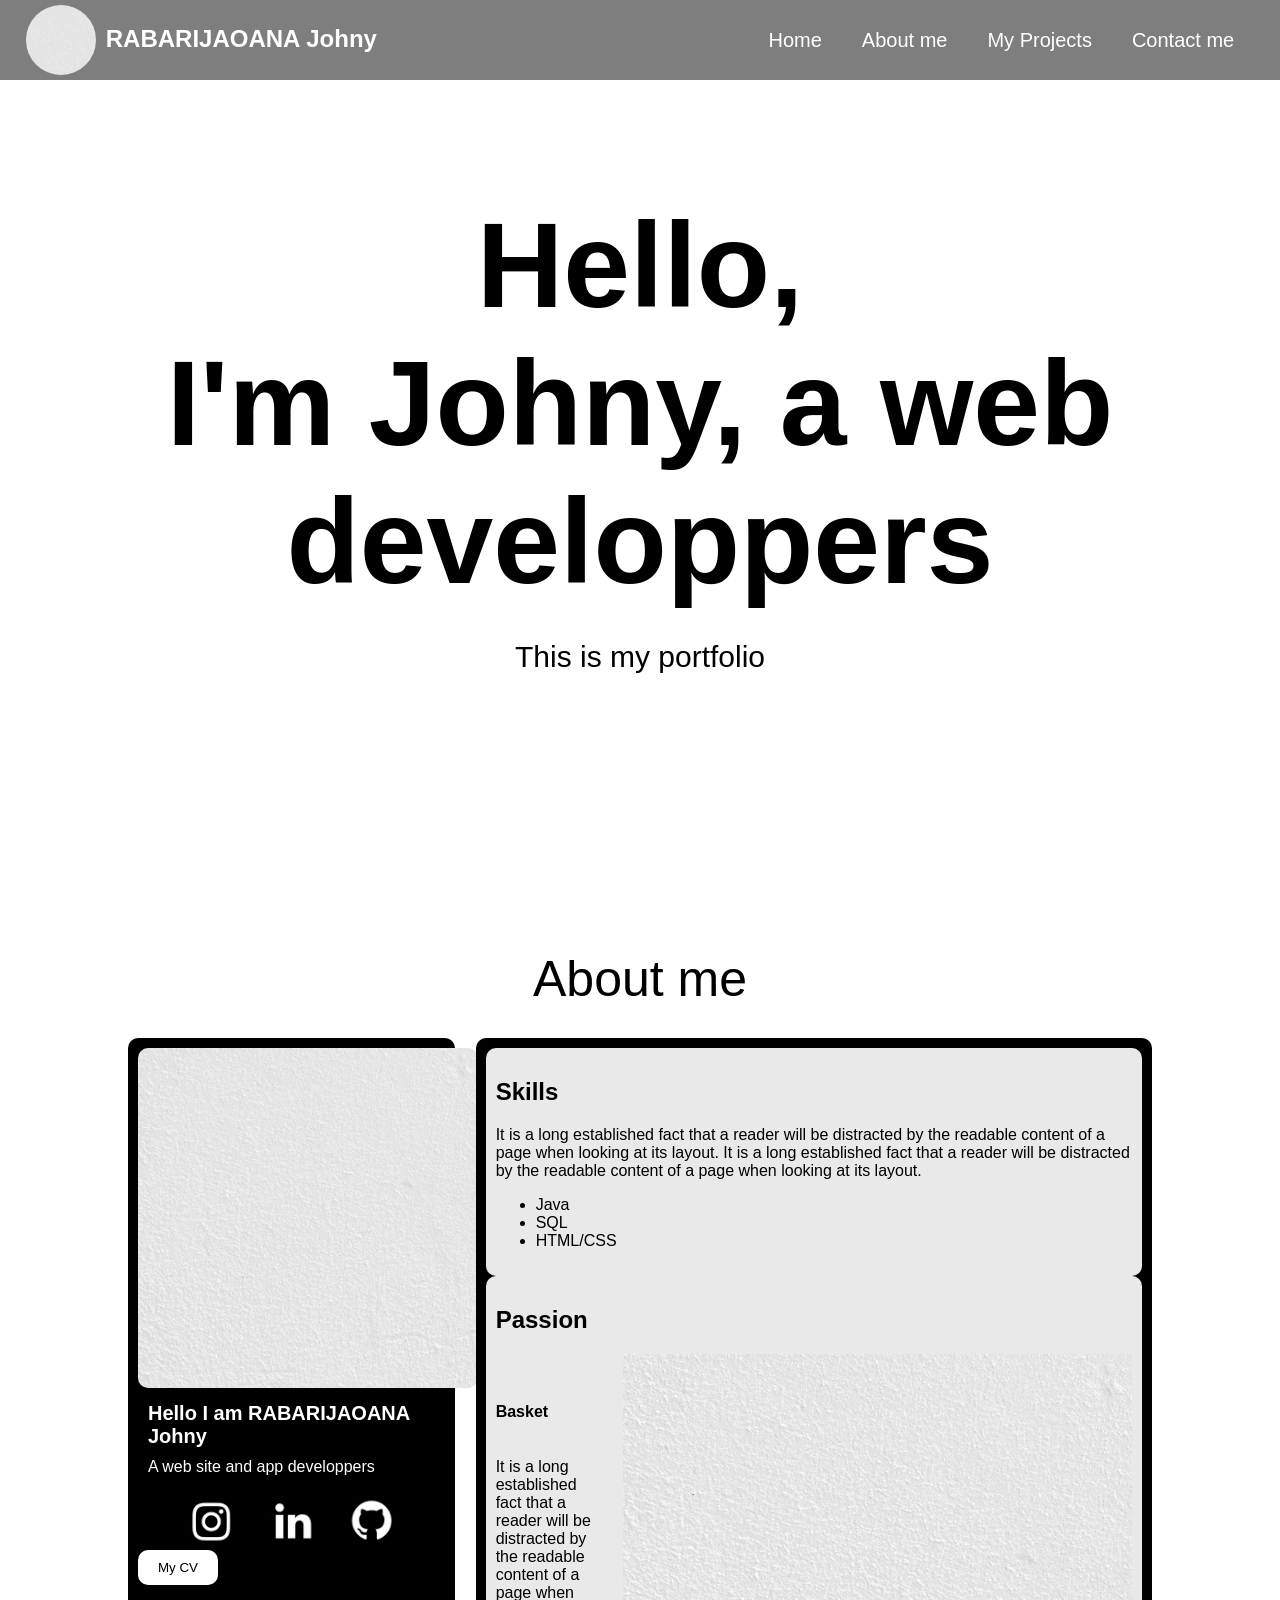
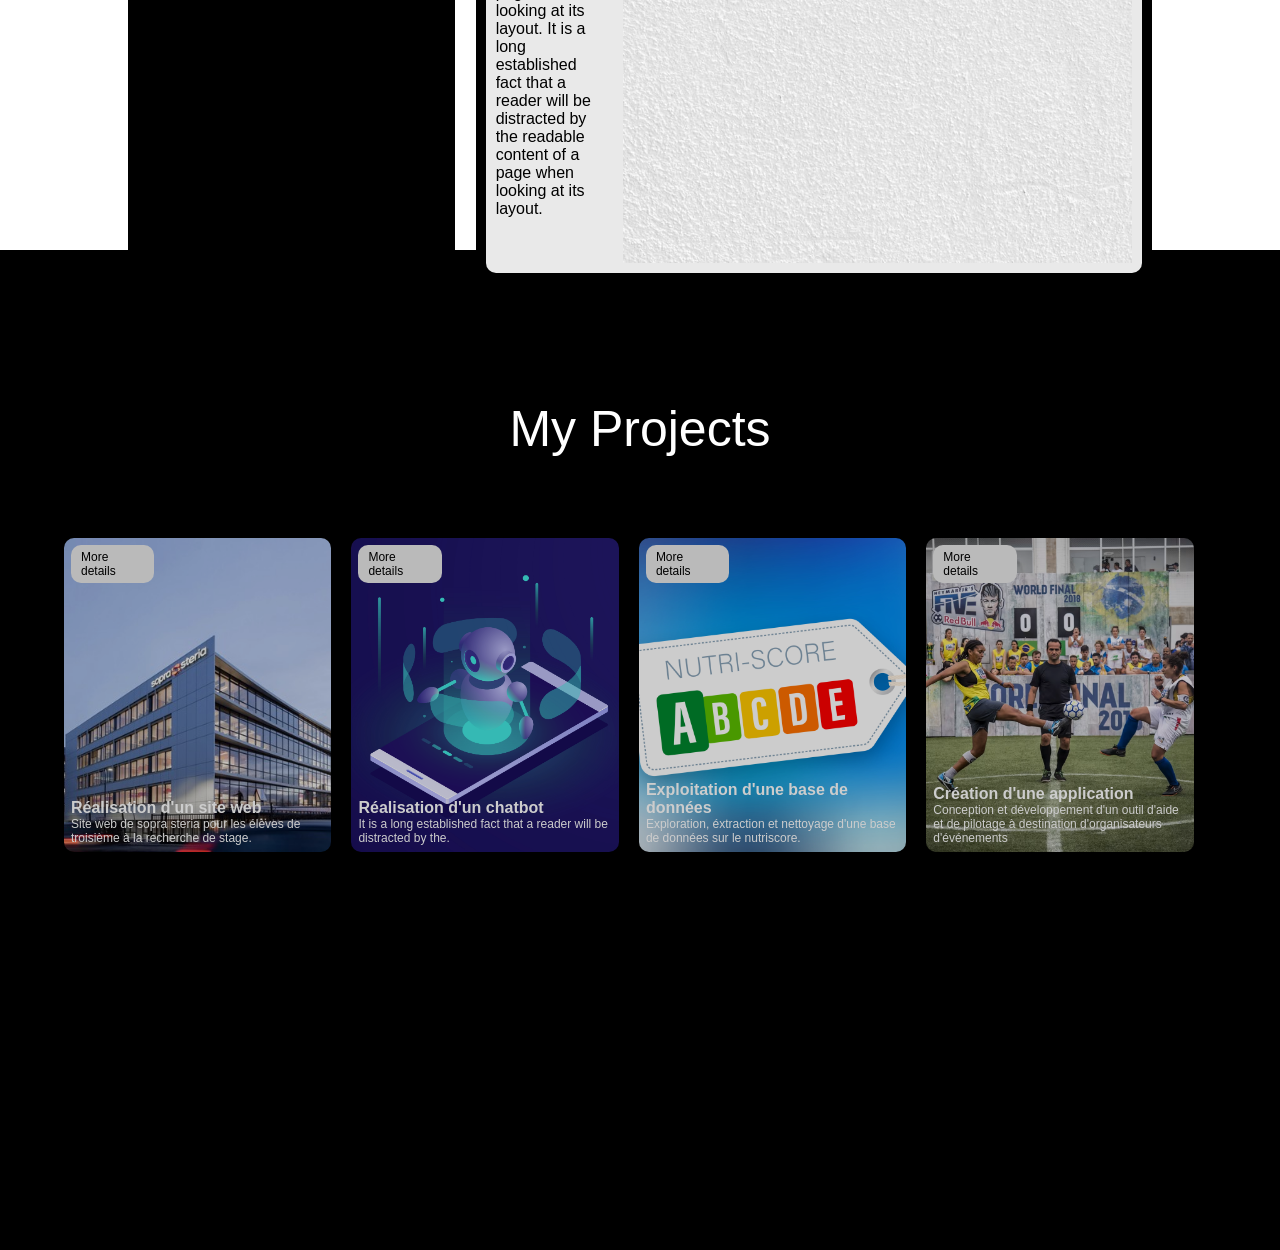
==== home.html @ 2fd34284 "premier commit" ====
<!DOCTYPE html>
<html lang="en">
<head>
    <meta charset="UTF-8">
    <meta name="viewport" content="width=device-width, initial-scale=1.0">
    <title>Portfolio</title>
    <link rel="stylesheet" href="home.css">
    <link rel="stylesheet" href="navigation.css">
</head>
<body>
    <head>
        <nav class="navigation">
            <div class="moi">
                <img src="img/white.avif" alt="">
                <h2>RABARIJAOANA Johny</h2>
            </div>
            <div class="menu">
                <a href="home">Home</a>
                <a href="#aboutMe">About me</a>
                <a href="#MyProjects">My Projects</a>
                <a href="Contact">Contact me</a>
            </div>
        </nav>
    </head>

    <main>
        <section class="home">
            <div>
                <h1>Hello, </h1>
                <h1>I'm Johny, a web developpers</h1>
            </div>
            <p>This is my portfolio</p>
        </section>
        <section class="aboutMe" id="aboutMe">
            <h1>About me</h1>
            <div class="about">

                <div class="myInfo">

                    <div>
                        <img src="img/white.avif" alt="">
                    </div>

                    <div>
                        <h3>Hello I am RABARIJAOANA Johny</h3>
                        <p>A web site and app developpers</p>
                    </div>

                    <div class="reseaux">
                        <a href="https://www.instagram.com/"><img src="img/réseaux/instagram_blanc.png" alt="Instagram"></a>
                        <a href=""><img src="img/réseaux/linkedin_blanc.png" alt="Linkedin"></a>
                        <a href=""><img src="img/réseaux/github_blanc.png" alt="Github"></a>
                    </div>

                    <div>
                        <button>My CV</button>
                    </div>
                </div>

                <div class="moreMe">
                    <div class="skills">
                        <h2>Skills</h2>
                        <p>It is a long established fact that a reader will be distracted by the readable content of a page when looking at its layout.
                            It is a long established fact that a reader will be distracted by the readable content of a page when looking at its layout. 
                        </p>

                        <div class="language">
                            <ul>
                                <li>Java</li>
                                <li>SQL</li>
                                <li>HTML/CSS</li>
                            </ul>
                        </div>

                    </div>

                    <div class="passion">
                        <h2>Passion</h2>
                        <div class="Sport">
                            <div class="basket">
                                <div>
                                    <h4>Basket</h2>
                                    <p>
                                        It is a long established fact that a reader will be distracted by the readable content of a page when looking at its layout.
                                        It is a long established fact that a reader will be distracted by the readable content of a page when looking at its layout. 
                                    </p>
                                </div>
                                <img src="img/white.avif" alt="basket">
                            </div>
                        </div>
                    </div>

                </div>

            </div>
        </section>


    <section  class="Myprojets" id="MyProjects">
        <section>
            <div>
                <h1>My Projects</h1>
            </div>

            <div class="projets">
            
                <div class="projet1">
                    <a href="projetSiteWeb.html">More details</a>
                    <div class="description">
                        <h3>Réalisation d'un site web</h3>
                        <p>
                            Site web de sopra steria pour les élèves de troisième à la recherche de stage.
                        </p>
                    </div>
                </div>

                <div class="projet2">
                    <a href="projetChatbot.html">More details</a>
                    <div>
                        <h3>Réalisation d'un chatbot</h3>
                        <p>
                            It is a long established fact that a reader will be distracted by the. 
                        </p>
                    </div>
                </div>

                <div class="projet3">
                    <a href="projetBaseDonne.html">More details</a>
                    <div>
                       <h3>Exploitation d'une base de données</h3>
                        <p>
                            Exploration, éxtraction et nettoyage d'une base de données sur le nutriscore. 
                        </p>
                    </div>
                </div>

                <div class="projet4">
                    <a href="projetApp.html">More details</a>
                    <div>
                        <h3>Création d'une application</h3>
                        <p>
                            Conception et développement d'un outil d'aide et de pilotage à destination d'organisateurs d'événements
                        </p>
                    </div>
                </div>
            
            </div>
        </section>
    </section>
    </main>

    <footer>
        
    </footer>
    
</body>
</html>
---- home.css ----
body{
    font-family: Arial, Helvetica, sans-serif;
    margin: 0px;
}

/*--------Main---------*/
section{
    height: 100vh;
}


/*Home*/
.home{
    display: flex;
    flex-direction: column;
    justify-content: center;
    height: 100vh;
    background-image: url(img/);
    background-position: center; 
    background-repeat: no-repeat; 
    background-size: cover;
}

.home h1{
    font-size: 120px;
    text-align: center;
    margin: 0px;
}

.home p{
    text-align: center;
    font-size: 30px;
}


h1:not(.home h1){
    text-align: center;
    margin-bottom: 20px;
    padding-bottom: 10px;
    font-size: 50px;
    font-weight: 400;
}


/*About Me*/
.aboutMe{
    margin-top: 50px;
    height: 100vh;
    padding: 0% 10%;
}

.about{
    display: flex;
    flex-direction: row;
    gap: 2%;
}

.about > div{
    background-color: black;
    color: white;
    padding: 10px;
    border-radius: 10px;
}



.myInfo{
    width: 30%;
}

.myInfo img{
    width: 340px;
    border-radius: 10px;
}

.myInfo h3{
    font-size: 20px;
    margin: 10px;
}

.myInfo p{
    margin: 10px;
}


.reseaux{
    display: flex;
    flex-direction: row;
    justify-content: center;
    gap: 10%;
    margin-top: 20px;
}

.reseaux img{
    width: 50px;
}

.myInfo button{
    background-color: white;
    padding: 10px 20px;
    border: none;
    border-radius: 10px;
}

.moreMe{
    display: flex;
    flex-direction: column;
    gap:  3%;
    padding: 20px;
}

.skills, .passion{
    background-color: rgb(233, 233, 233);
    color: black;
    padding: 10px;
    border-radius: 10px;
}


.basket {
    display: flex;
    flex-direction: row;
    gap: 5%;
}

.basket > div{
    display: flex;
    flex-direction: column;
    justify-content: center;
}

.basket img {
    display: inline;
    width: 80%;
}








/*Projets*/
.Myprojets{
    background-color: black;
    height: 100vh;
    padding-top: 100px;
    display: flex;
    flex-direction: row;
}


.Myprojets h1{
    color: white;
}

.projets{
    display: flex;
    flex-direction: row;
    gap: 20px;
    padding: 50px 5%;
    flex-wrap: wrap;
}

.projets > div {
    display: flex;
    flex-direction: column;
    justify-content: space-between;
    flex-wrap: wrap;
    flex-basis: 22%;
    height: 300px;
    padding: 7px;
    border-radius: 10px;
    opacity: 80%;
    background-position: center; 
    background-repeat: no-repeat; 
    background-size: cover;
    transition: 0.6s;
}

.projets > div:hover{
    transform: scale(1.07);
    box-shadow: 1px -4px 27px rgb(131, 127, 127);

}


.projet1{
    background-image: url(img/home/sopra-steria.jpeg);
}

.projet2{
    background-image: url(img/home/java_chatbot.jpg);
}

.projet3{
    background-image: url(img/home/nutriscore.jpg); 
}

.projet4{
    background-image: url(img/home/five.avif); 
}


.projets > div > p{
    text-align: center;
    padding: 5px 10px;
    border-radius: 10px;
    width: 40%;
    background-color: rgb(233, 233, 233);
    font-size: 10px;
}


.projets div a {
    text-decoration: none;
    color: black;
    background-color: rgb(233, 233, 233);
    width: 25%;
    padding: 5px 10px;
    border-radius: 10px;
    font-size: 12px;
    transition: 0.35s;
}

.projets div a:hover {
    transform: scale(1.07);
    box-shadow: 2px 2px 12px rgb(255, 255, 255);
}

.projets > div > div {
    color: white;
}

.projets > div > div > p{
    font-size: 12px;
    margin: 0px;
}

.projets h3{
    margin: 0px;
    font-size: 16px;
}

.projets img{
    width: 100%;
}
---- navigation.css ----
/*Barre de navigation*/
.navigation{
    display: flex;
    flex-direction: row;
    align-items: center;
    justify-content: space-around;
    position: fixed;
    width: 100%;
    z-index: 1;                  
    gap: 25%;
    padding: 5px;
    background-color: rgba(27, 25, 25, 0.559);
    color: white;
}


/*Moi*/
.moi{
    display: flex;
    justify-content: row;
    gap: 10px;
}

nav img{
    width: 70px;
    border-radius: 200px;
}


/*Menu*/
.menu{
    display: flex;
    flex-direction: row;
    height: 50px;
    padding: 0px 30px;
    border-radius: 30px;
    gap: 40px;
}

.menu a{
    align-self: center;
    font-size: 20px;
    padding: 5px 0px;
    color: white;
    text-decoration: none;
    border-bottom: 0px;
    transition: 0.3s;
}

.menu a:hover{
    transform: scale(1.1); 
}
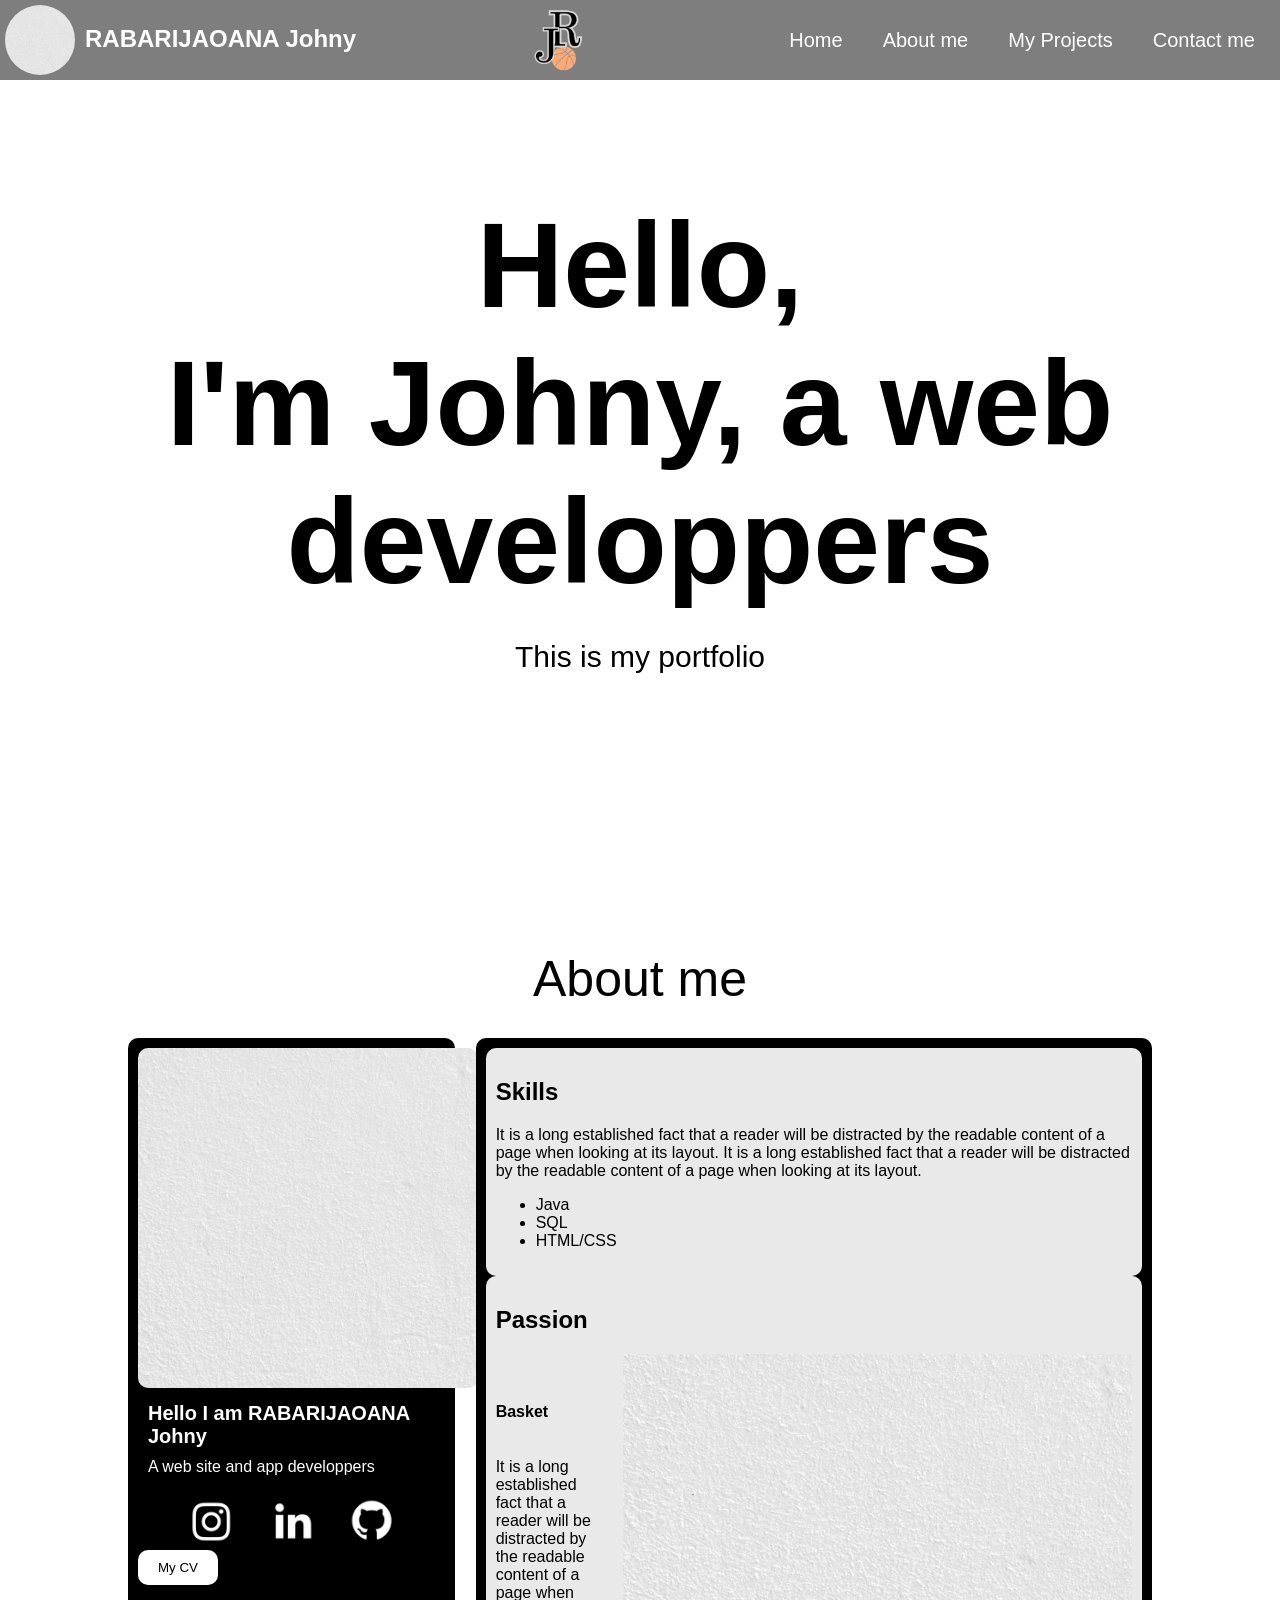
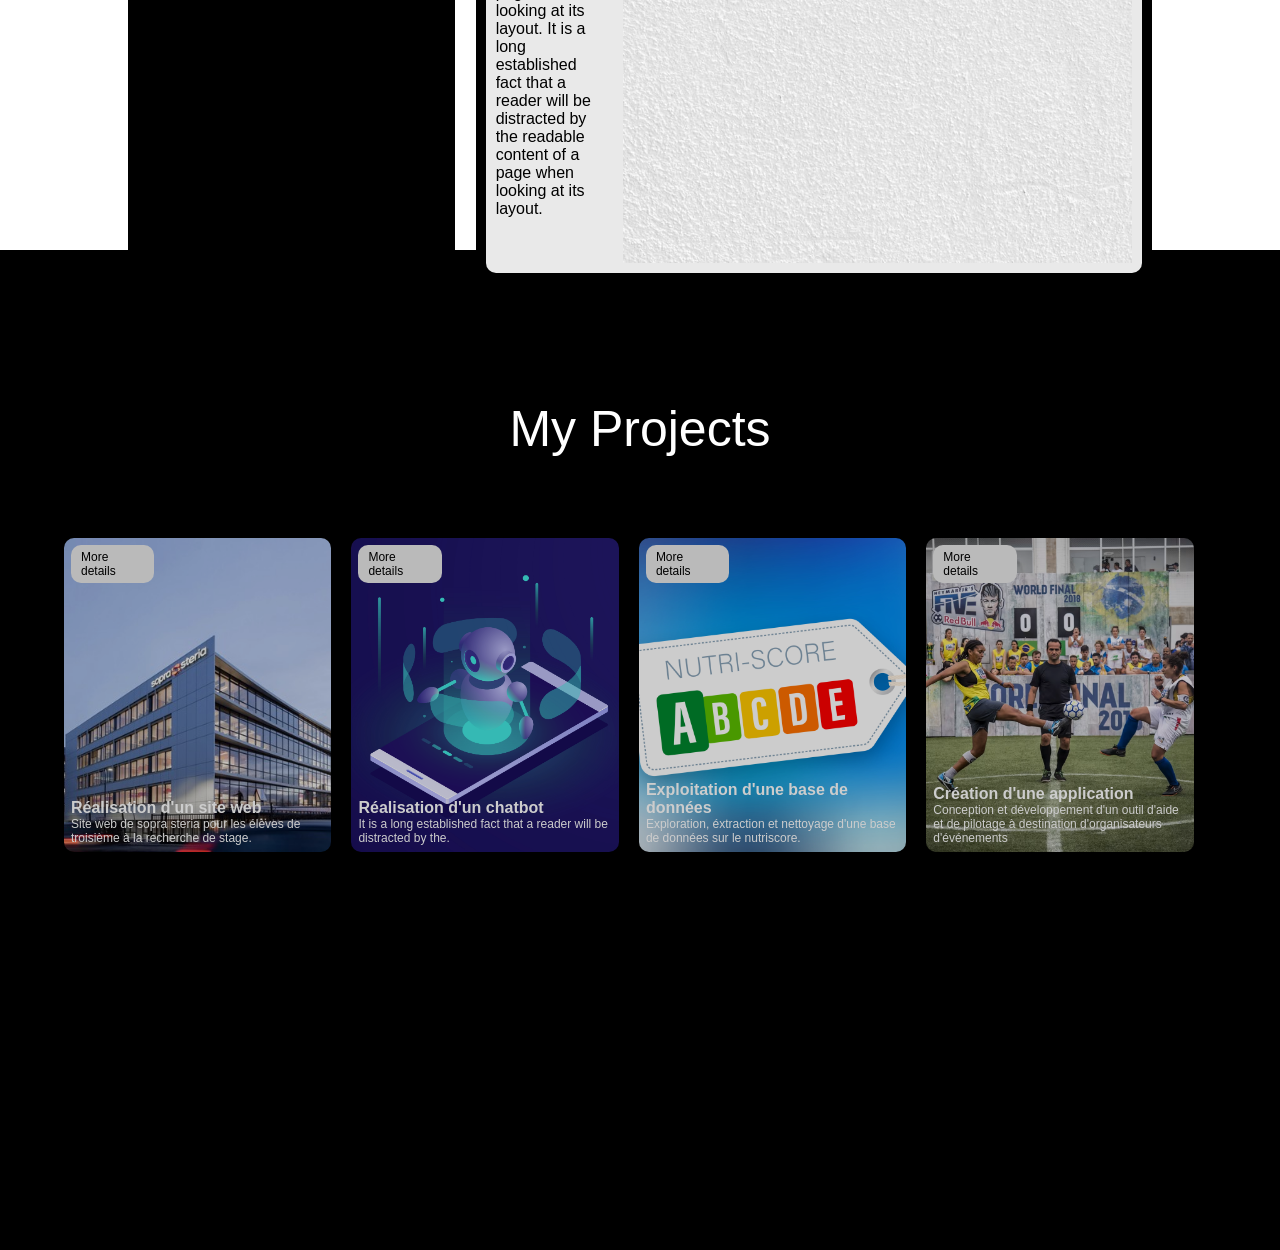
==== commit 77b5a821: "deuxiéme commit" ====
--- a/home.html
+++ b/home.html
@@ -14,6 +14,9 @@
                 <img src="img/white.avif" alt="">
                 <h2>RABARIJAOANA Johny</h2>
             </div>
+
+            <img src="img/logo.png" alt="logo">
+
             <div class="menu">
                 <a href="home">Home</a>
                 <a href="#aboutMe">About me</a>
--- a/navigation.css
+++ b/navigation.css
@@ -3,11 +3,10 @@
     display: flex;
     flex-direction: row;
     align-items: center;
-    justify-content: space-around;
+    justify-content: space-between;
     position: fixed;
     width: 100%;
     z-index: 1;                  
-    gap: 25%;
     padding: 5px;
     background-color: rgba(27, 25, 25, 0.559);
     color: white;
@@ -21,9 +20,18 @@
     gap: 10px;
 }
 
-nav img{
+nav div img{
     width: 70px;
     border-radius: 200px;
+}
+
+nav > img {
+    width: 50px;
+    transition: 0.6s;
+}
+
+nav > img:hover{
+    transform: scale(1.1);
 }
 
 
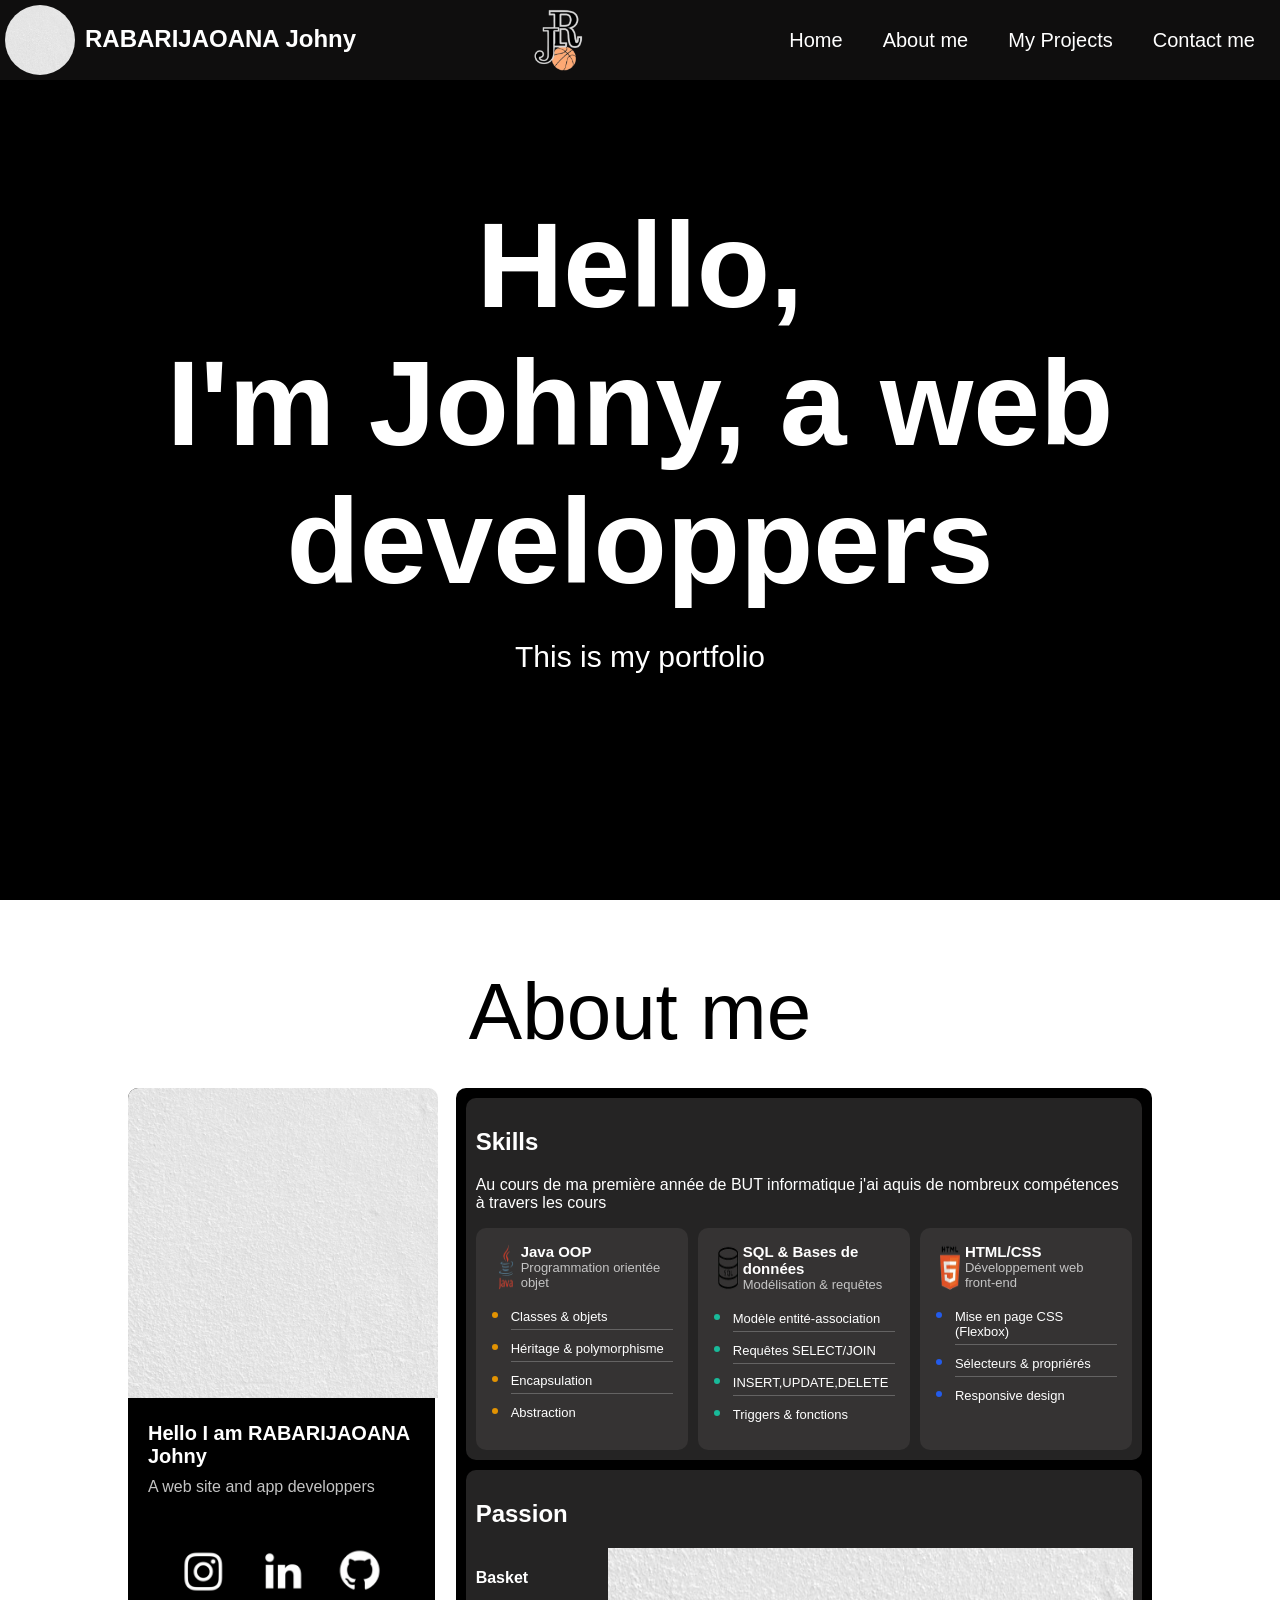
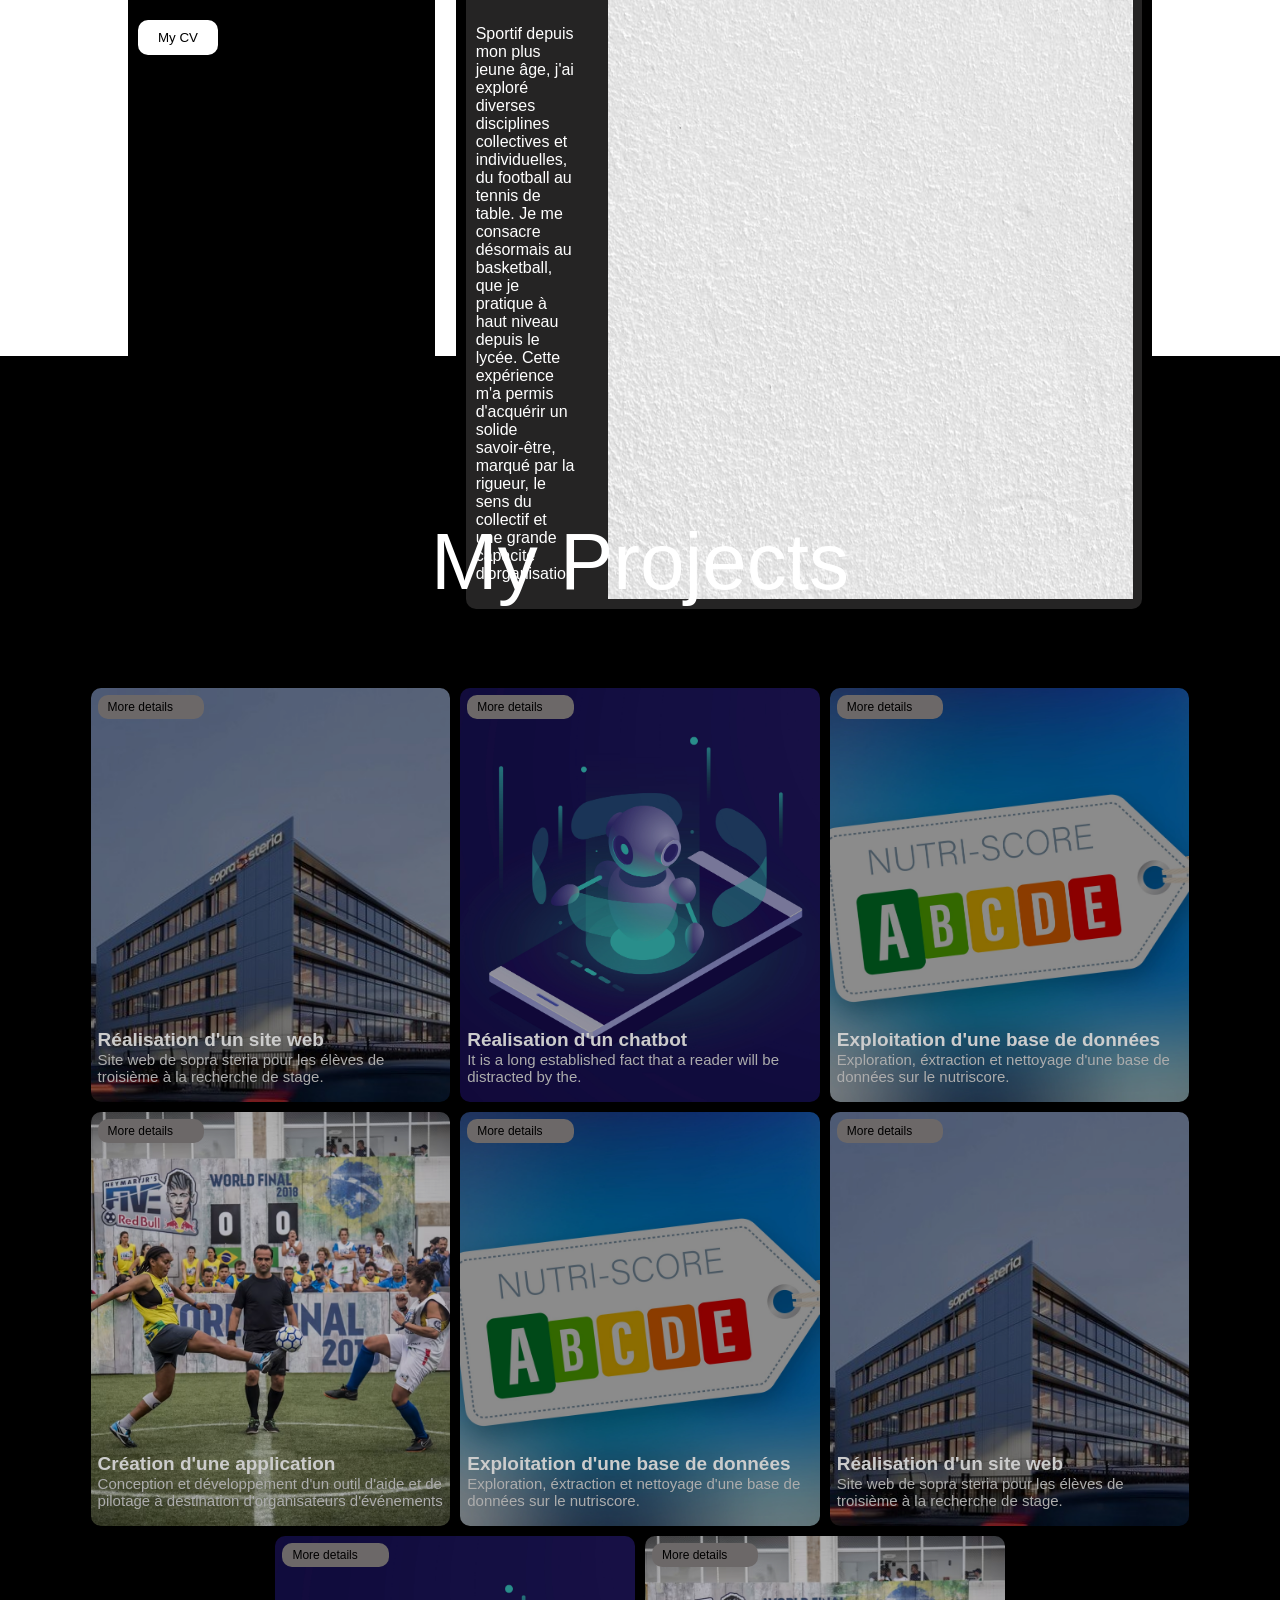
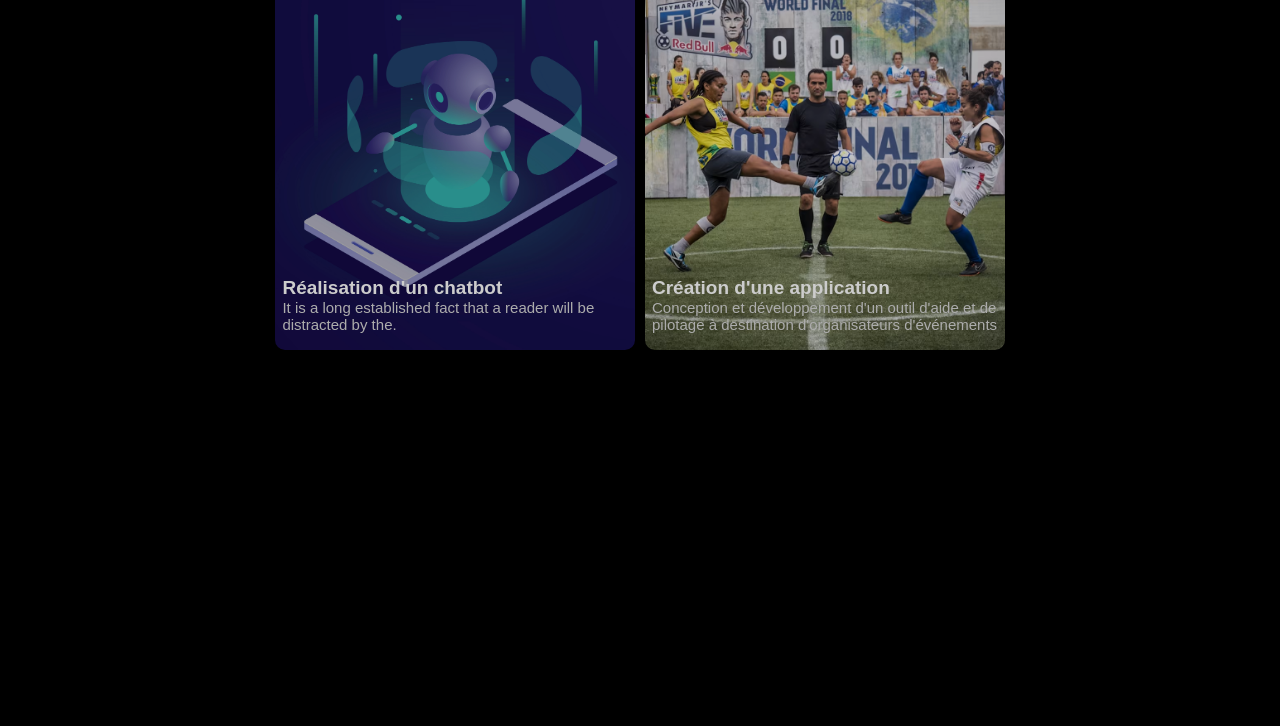
==== commit 8c7a9c83: "Ajout des languages dans la section à propos" ====
--- a/home.html
+++ b/home.html
@@ -44,35 +44,84 @@
                         <img src="img/white.avif" alt="">
                     </div>
 
-                    <div>
-                        <h3>Hello I am RABARIJAOANA Johny</h3>
-                        <p>A web site and app developpers</p>
-                    </div>
-
-                    <div class="reseaux">
-                        <a href="https://www.instagram.com/"><img src="img/réseaux/instagram_blanc.png" alt="Instagram"></a>
-                        <a href=""><img src="img/réseaux/linkedin_blanc.png" alt="Linkedin"></a>
-                        <a href=""><img src="img/réseaux/github_blanc.png" alt="Github"></a>
-                    </div>
-
-                    <div>
-                        <button>My CV</button>
+                    <div class="texteMe">
+                        <div>
+                            <h3>Hello I am RABARIJAOANA Johny</h3>
+                            <p>A web site and app developpers</p>
+                        </div>
+
+                        <div class="reseaux">
+                            <a href="https://www.instagram.com/"><img src="img/réseaux/instagram_blanc.png" alt="Instagram"></a>
+                            <a href=""><img src="img/réseaux/linkedin_blanc.png" alt="Linkedin"></a>
+                            <a href=""><img src="img/réseaux/github_blanc.png" alt="Github"></a>
+                        </div>
+
+                        <div>
+                            <button>My CV</button>
+                        </div>
                     </div>
                 </div>
 
                 <div class="moreMe">
                     <div class="skills">
                         <h2>Skills</h2>
-                        <p>It is a long established fact that a reader will be distracted by the readable content of a page when looking at its layout.
-                            It is a long established fact that a reader will be distracted by the readable content of a page when looking at its layout. 
-                        </p>
+                        <p>Au cours de ma première année de BUT informatique j'ai aquis de nombreux compétences à travers les cours</p>
 
                         <div class="language">
-                            <ul>
-                                <li>Java</li>
-                                <li>SQL</li>
-                                <li>HTML/CSS</li>
-                            </ul>
+                            <div class="java">
+                                <div>
+                                    <div>
+                                        <img src="img/language/java.png" alt="">
+                                        <div>
+                                            <h2>Java OOP</h2>
+                                            <p>Programmation orientée objet</p>
+                                        </div>
+                                    </div>
+                                    <ul>
+                                        <li>Classes & objets</li>
+                                        <li>Héritage & polymorphisme</li>
+                                        <li>Encapsulation</li>
+                                        <li>Abstraction</li>
+                                    </ul>
+                                </div>
+                            </div>
+
+                            <div class="sql">
+                                <div>
+                                    <div>
+                                        <img src="img/language/sql.png" alt="">
+                                        <div>
+                                            <h2>SQL & Bases de données</h2>
+                                            <p>Modélisation & requêtes</p>
+                                        </div>
+                                    </div>
+                                    <ul>
+                                        <li>Modèle entité-association</li>
+                                        <li>Requêtes SELECT/JOIN</li>
+                                        <li>INSERT,UPDATE,DELETE</li>
+                                        <li>Triggers & fonctions</li>
+                                    </ul>
+                                </div>
+                            </div>
+
+                            <div class="htmlcss">
+                                <div>
+                                    <div>
+                                        <img src="img/language/hmtl.png" alt="">
+                                        <div>
+                                            <h2>HTML/CSS</h2>
+                                            <p>Développement web front-end</p>
+                                        </div>
+                                    </div>
+                                    <ul>
+                                        <li>Mise en page CSS (Flexbox)</li>
+                                        <li>Sélecteurs & propriérés</li>
+                                        <li>Responsive design</li>
+                                    </ul>
+                                </div>
+                            </div>
+
+                            
                         </div>
 
                     </div>
@@ -84,9 +133,10 @@
                                 <div>
                                     <h4>Basket</h2>
                                     <p>
-                                        It is a long established fact that a reader will be distracted by the readable content of a page when looking at its layout.
-                                        It is a long established fact that a reader will be distracted by the readable content of a page when looking at its layout. 
-                                    </p>
+                                    Sportif depuis mon plus jeune âge, j'ai exploré diverses disciplines collectives et individuelles, 
+                                    du football au tennis de table. Je me consacre désormais au basketball, que je pratique à haut niveau depuis le lycée. 
+                                    Cette expérience m'a permis d'acquérir un solide savoir-être, marqué par la rigueur, 
+                                    le sens du collectif et une grande capacité d'organisation</p>
                                 </div>
                                 <img src="img/white.avif" alt="basket">
                             </div>
@@ -146,6 +196,49 @@
                         </p>
                     </div>
                 </div>
+
+                
+                <div class="projet3">
+                    <a href="projetBaseDonne.html">More details</a>
+                    <div>
+                       <h3>Exploitation d'une base de données</h3>
+                        <p>
+                            Exploration, éxtraction et nettoyage d'une base de données sur le nutriscore. 
+                        </p>
+                    </div>
+                </div>
+
+
+                <div class="projet1">
+                    <a href="projetSiteWeb.html">More details</a>
+                    <div class="description">
+                        <h3>Réalisation d'un site web</h3>
+                        <p>
+                            Site web de sopra steria pour les élèves de troisième à la recherche de stage.
+                        </p>
+                    </div>
+                </div>
+
+                <div class="projet2">
+                    <a href="projetChatbot.html">More details</a>
+                    <div>
+                        <h3>Réalisation d'un chatbot</h3>
+                        <p>
+                            It is a long established fact that a reader will be distracted by the. 
+                        </p>
+                    </div>
+                </div>
+
+                <div class="projet4">
+                    <a href="projetApp.html">More details</a>
+                    <div>
+                        <h3>Création d'une application</h3>
+                        <p>
+                            Conception et développement d'un outil d'aide et de pilotage à destination d'organisateurs d'événements
+                        </p>
+                    </div>
+                </div>
+
             
             </div>
         </section>
--- a/home.css
+++ b/home.css
@@ -4,11 +4,6 @@
 }
 
 /*--------Main---------*/
-section{
-    height: 100vh;
-}
-
-
 /*Home*/
 .home{
     display: flex;
@@ -19,6 +14,8 @@
     background-position: center; 
     background-repeat: no-repeat; 
     background-size: cover;
+    background-color: black;
+    color: white;
 }
 
 .home h1{
@@ -31,13 +28,12 @@
     text-align: center;
     font-size: 30px;
 }
-
 
 h1:not(.home h1){
     text-align: center;
     margin-bottom: 20px;
     padding-bottom: 10px;
-    font-size: 50px;
+    font-size: 80px;
     font-weight: 400;
 }
 
@@ -45,7 +41,7 @@
 /*About Me*/
 .aboutMe{
     margin-top: 50px;
-    height: 100vh;
+    height: 110vh;
     padding: 0% 10%;
 }
 
@@ -58,19 +54,23 @@
 .about > div{
     background-color: black;
     color: white;
-    padding: 10px;
-    border-radius: 10px;
-}
-
-
+    border-radius: 10px;
+}
 
 .myInfo{
     width: 30%;
 }
 
 .myInfo img{
-    width: 340px;
-    border-radius: 10px;
+    width: 310px;
+    border-radius: 10px 10px 0px 0px;
+}
+
+.texteMe{
+    display: flex;
+    flex-direction: column;
+    padding: 10px;
+    gap: 20px;
 }
 
 .myInfo h3{
@@ -80,8 +80,8 @@
 
 .myInfo p{
     margin: 10px;
-}
-
+    color: rgb(196, 196, 196);
+}
 
 .reseaux{
     display: flex;
@@ -105,17 +105,93 @@
 .moreMe{
     display: flex;
     flex-direction: column;
-    gap:  3%;
-    padding: 20px;
+    gap:  10px;
+    padding: 10px;
 }
 
 .skills, .passion{
-    background-color: rgb(233, 233, 233);
-    color: black;
+    background-color: rgb(37, 36, 36);
+    color: white;
     padding: 10px;
     border-radius: 10px;
 }
 
+.language{
+    display: flex;
+    flex-direction: row;
+    justify-content: center;
+    gap: 10px;
+}
+
+.language > div{
+    display: flex;
+    width: 33%;
+    background-color: rgb(53, 51, 51);
+    padding: 15px;
+    border-radius: 10px;
+}
+
+.java:hover{
+    border-top: solid rgb(226, 147, 2) 3px;
+}
+
+.sql:hover{
+    border-top: solid rgb(25, 186, 154) 3px;
+}
+
+.htmlcss:hover{
+    border-top: solid rgb(35, 91, 234) 3px;
+}
+
+.language > div > div > div{
+    display: flex;
+    flex-direction: row;
+}
+
+.language > div > div > div h2{
+    font-size: 15px;
+    margin: 0px;
+}
+
+.language > div > div > div p{
+    font-size: 13px;
+    margin: 0px;
+    color: rgb(196, 196, 196);
+}
+
+.language > div > div > div img{
+    width: 30px;
+    height: auto;
+}
+
+.language ul {
+    display: flex;
+    flex-direction: column;
+    flex-wrap: nowrap;
+    font-size: 13px;
+    padding-left: 20px;
+    gap: 5px;
+}
+
+.language li:not(:last-child) {
+    border-bottom: solid  rgb(100, 99, 99) 0.1px;
+    padding-bottom: 5px;
+}
+
+.java li::marker{
+    color: rgb(226, 147, 2);
+    font-size: 20px;
+}
+
+.sql li::marker{
+    color: rgb(25, 186, 154);
+    font-size: 20px;
+}
+
+.htmlcss li::marker{
+    color: rgb(35, 91, 234);
+    font-size: 20px;
+}
 
 .basket {
     display: flex;
@@ -136,20 +212,14 @@
 
 
 
-
-
-
-
-
 /*Projets*/
 .Myprojets{
     background-color: black;
-    height: 100vh;
-    padding-top: 100px;
-    display: flex;
-    flex-direction: row;
-}
-
+    height: 210vh;
+    padding-top: 80px;
+    display: flex;
+    flex-direction: row;
+}
 
 .Myprojets h1{
     color: white;
@@ -158,7 +228,8 @@
 .projets{
     display: flex;
     flex-direction: row;
-    gap: 20px;
+    justify-content: center;
+    gap: 10px;
     padding: 50px 5%;
     flex-wrap: wrap;
 }
@@ -168,8 +239,8 @@
     flex-direction: column;
     justify-content: space-between;
     flex-wrap: wrap;
-    flex-basis: 22%;
-    height: 300px;
+    flex-basis: 30%;
+    height: 400px;
     padding: 7px;
     border-radius: 10px;
     opacity: 80%;
@@ -185,7 +256,6 @@
 
 }
 
-
 .projet1{
     background-image: url(img/home/sopra-steria.jpeg);
 }
@@ -201,7 +271,6 @@
 .projet4{
     background-image: url(img/home/five.avif); 
 }
-
 
 .projets > div > p{
     text-align: center;
@@ -212,11 +281,10 @@
     font-size: 10px;
 }
 
-
 .projets div a {
     text-decoration: none;
     color: black;
-    background-color: rgb(233, 233, 233);
+    background-color: rgb(136, 131, 131);
     width: 25%;
     padding: 5px 10px;
     border-radius: 10px;
@@ -234,13 +302,15 @@
 }
 
 .projets > div > div > p{
-    font-size: 12px;
-    margin: 0px;
+    font-size: 15px;
+    margin: 0px;
+    margin-bottom: 10px;
+    color: rgb(216, 216, 216);
 }
 
 .projets h3{
     margin: 0px;
-    font-size: 16px;
+    font-size: 19px;
 }
 
 .projets img{
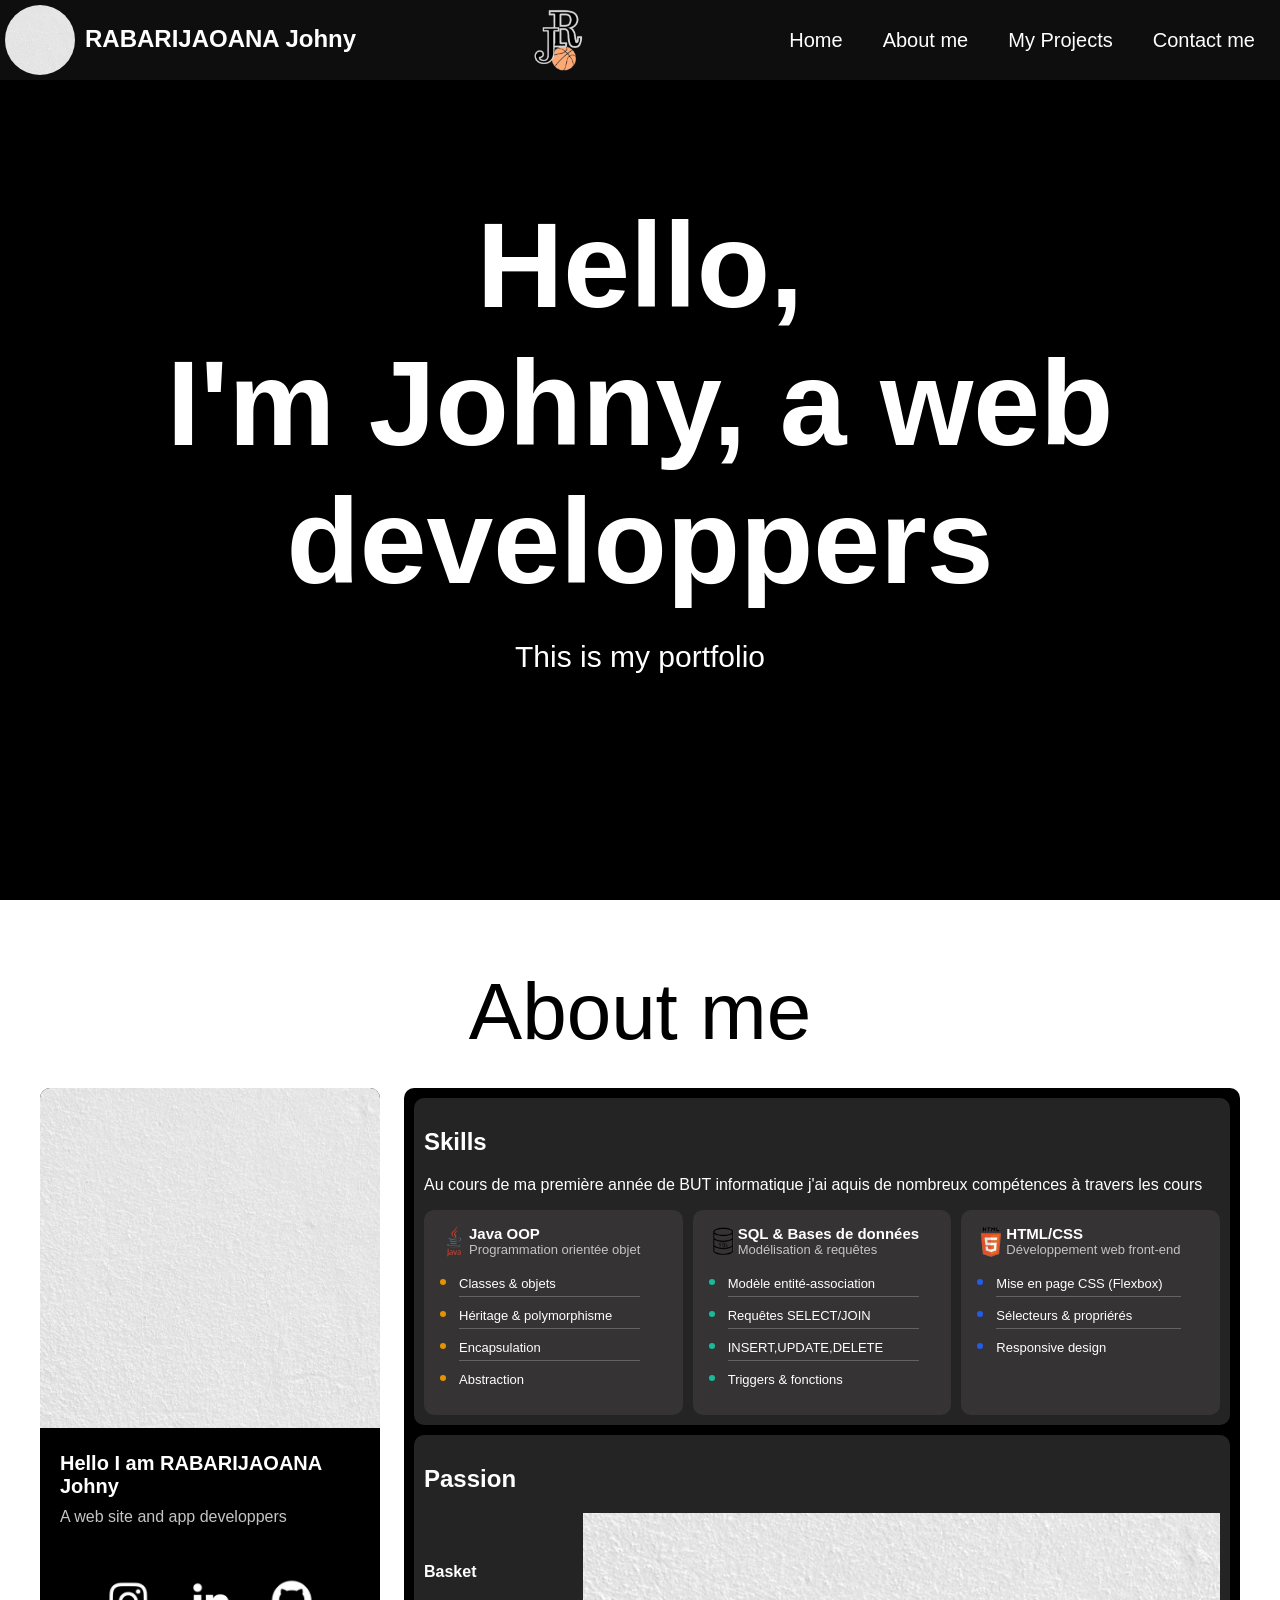
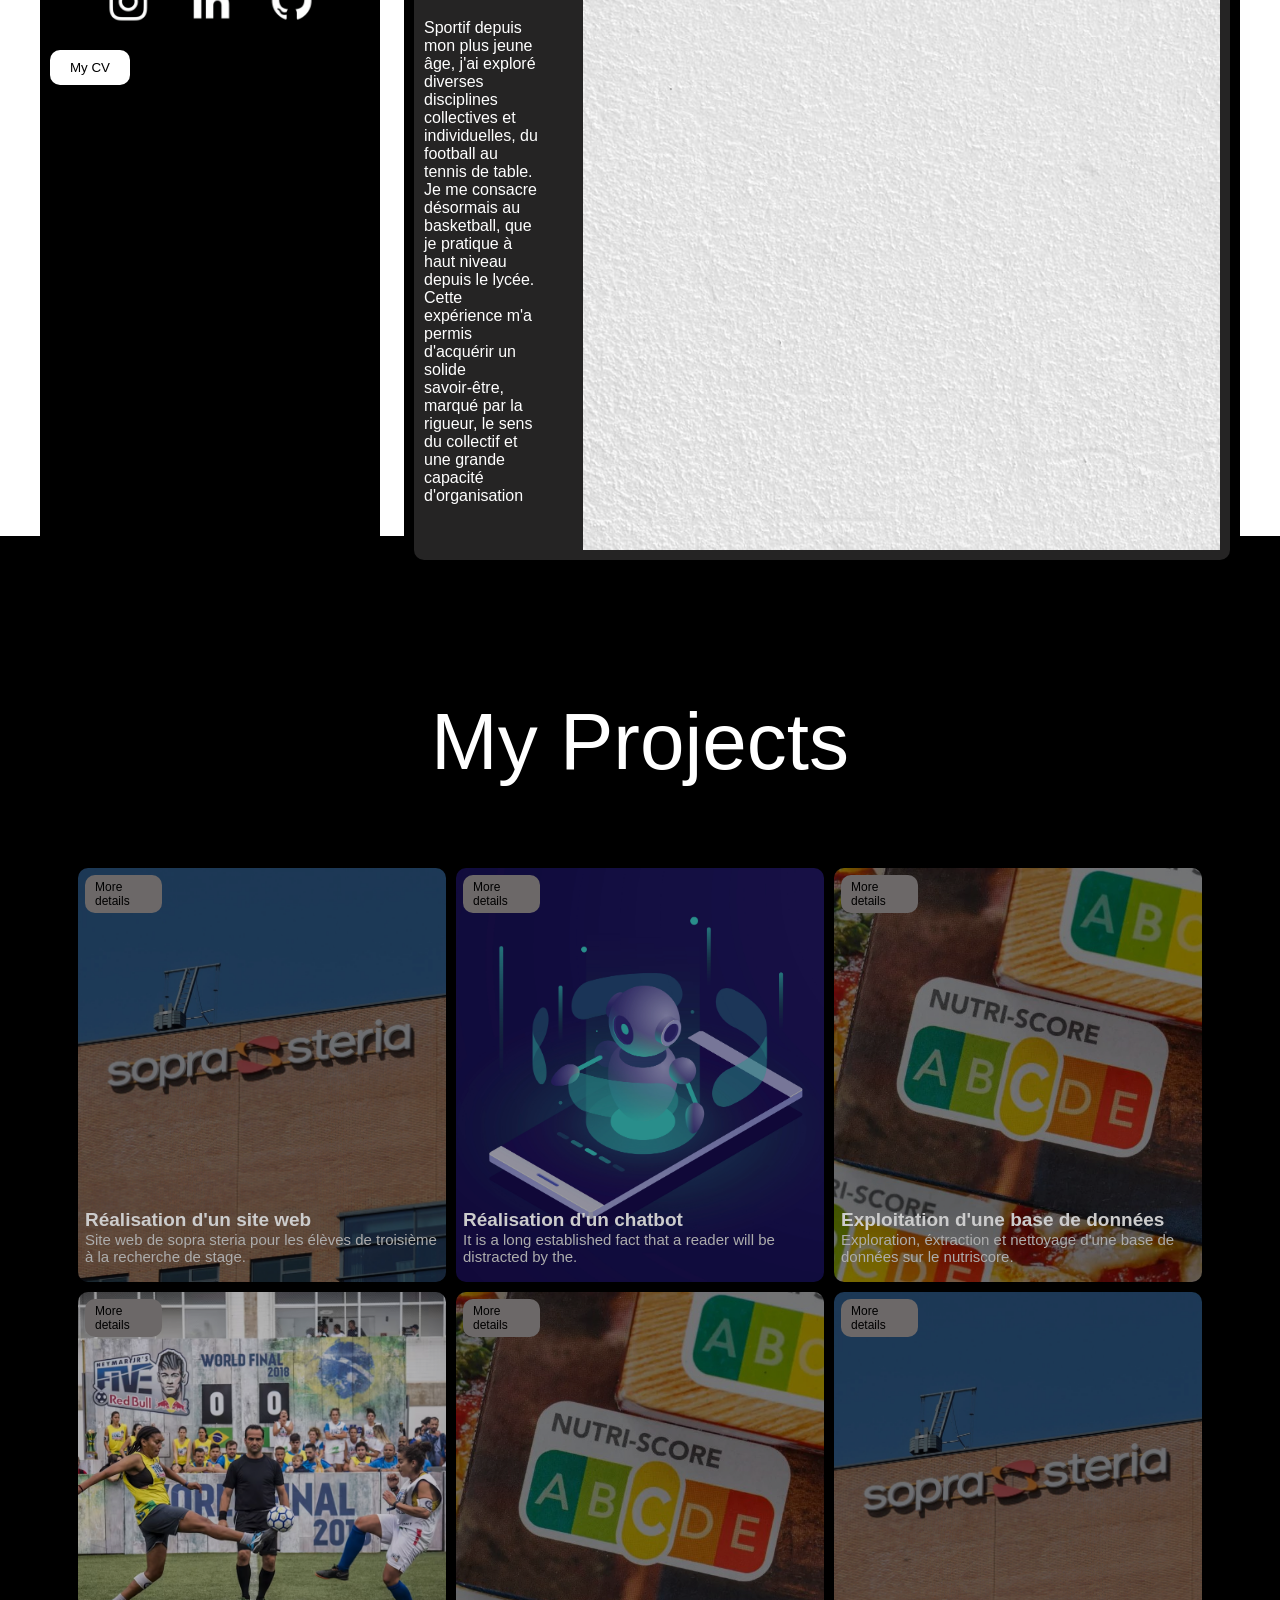
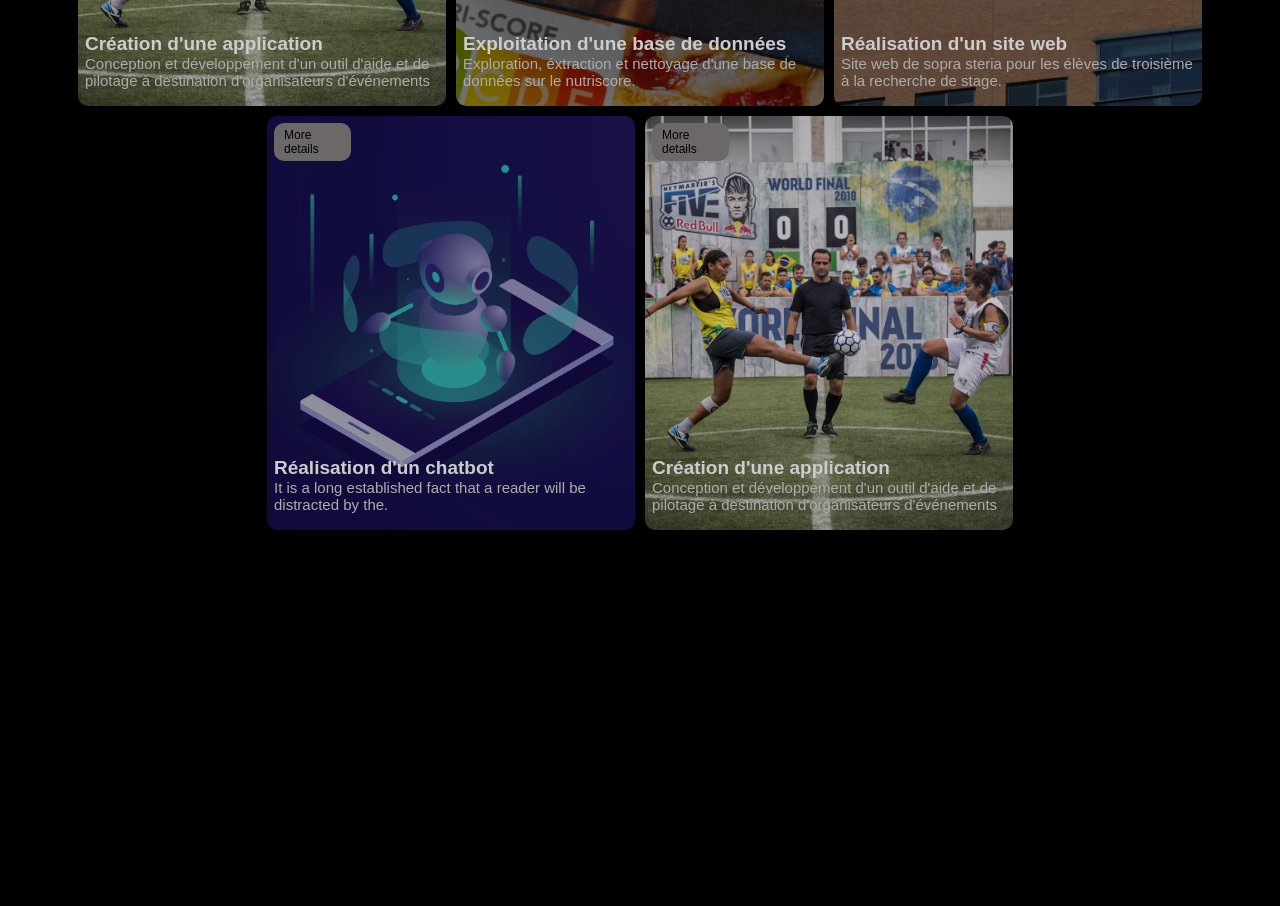
==== commit 698aa2b5: "Modification de l'affichage des projets" ====
--- a/home.html
+++ b/home.html
@@ -4,6 +4,7 @@
     <meta charset="UTF-8">
     <meta name="viewport" content="width=device-width, initial-scale=1.0">
     <title>Portfolio</title>
+    <link rel="icon" type="image/png" href="img/logo.png">
     <link rel="stylesheet" href="home.css">
     <link rel="stylesheet" href="navigation.css">
 </head>
--- a/home.css
+++ b/home.css
@@ -41,8 +41,8 @@
 /*About Me*/
 .aboutMe{
     margin-top: 50px;
-    height: 110vh;
-    padding: 0% 10%;
+    height: 130vh;
+    padding: 0% 40px;
 }
 
 .about{
@@ -62,7 +62,7 @@
 }
 
 .myInfo img{
-    width: 310px;
+    width: 340px;
     border-radius: 10px 10px 0px 0px;
 }
 
@@ -230,7 +230,7 @@
     flex-direction: row;
     justify-content: center;
     gap: 10px;
-    padding: 50px 5%;
+    padding: 50px;
     flex-wrap: wrap;
 }
 
@@ -251,13 +251,13 @@
 }
 
 .projets > div:hover{
-    transform: scale(1.07);
+    transform: scale(1.035);
     box-shadow: 1px -4px 27px rgb(131, 127, 127);
 
 }
 
 .projet1{
-    background-image: url(img/home/sopra-steria.jpeg);
+    background-image: url(img/home/sopra-steria.jpg);
 }
 
 .projet2{
@@ -285,7 +285,7 @@
     text-decoration: none;
     color: black;
     background-color: rgb(136, 131, 131);
-    width: 25%;
+    width: 16%;
     padding: 5px 10px;
     border-radius: 10px;
     font-size: 12px;
@@ -315,9 +315,4 @@
 
 .projets img{
     width: 100%;
-}
-
-
-
-
-
+}
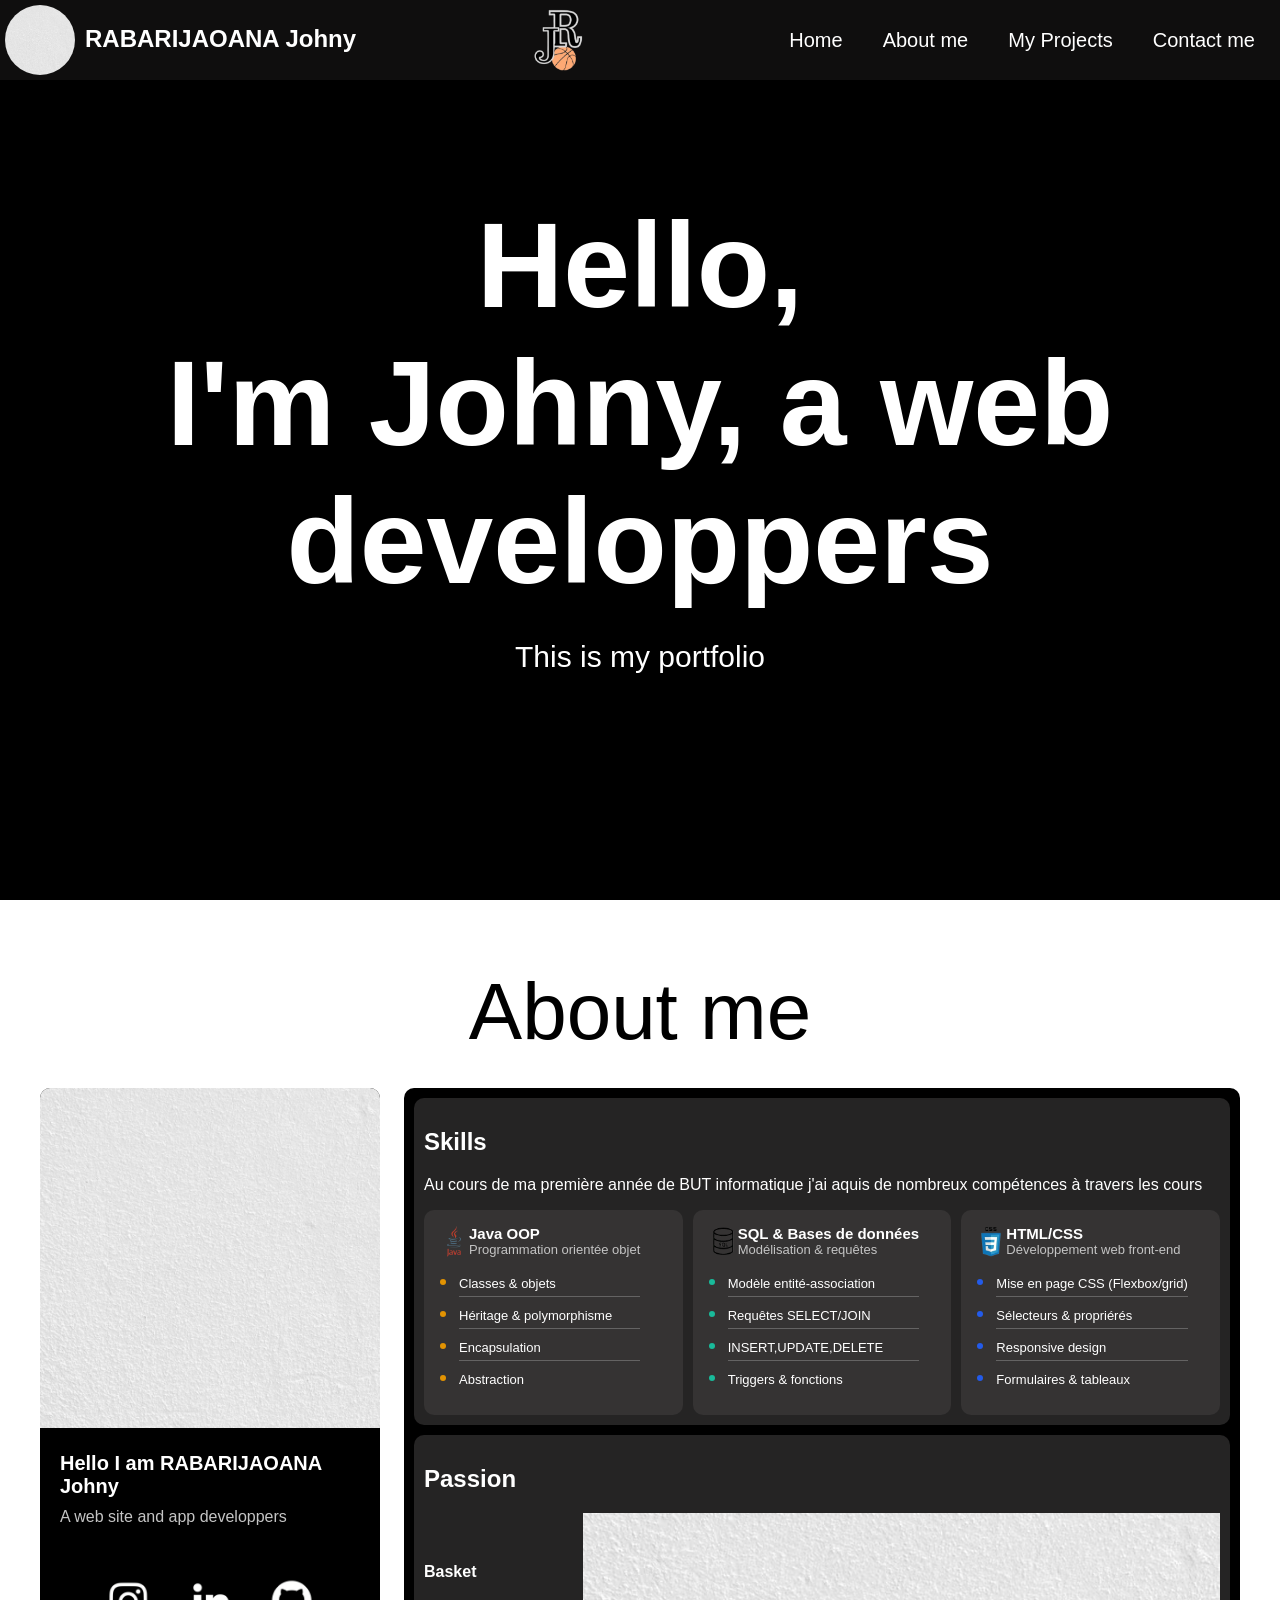
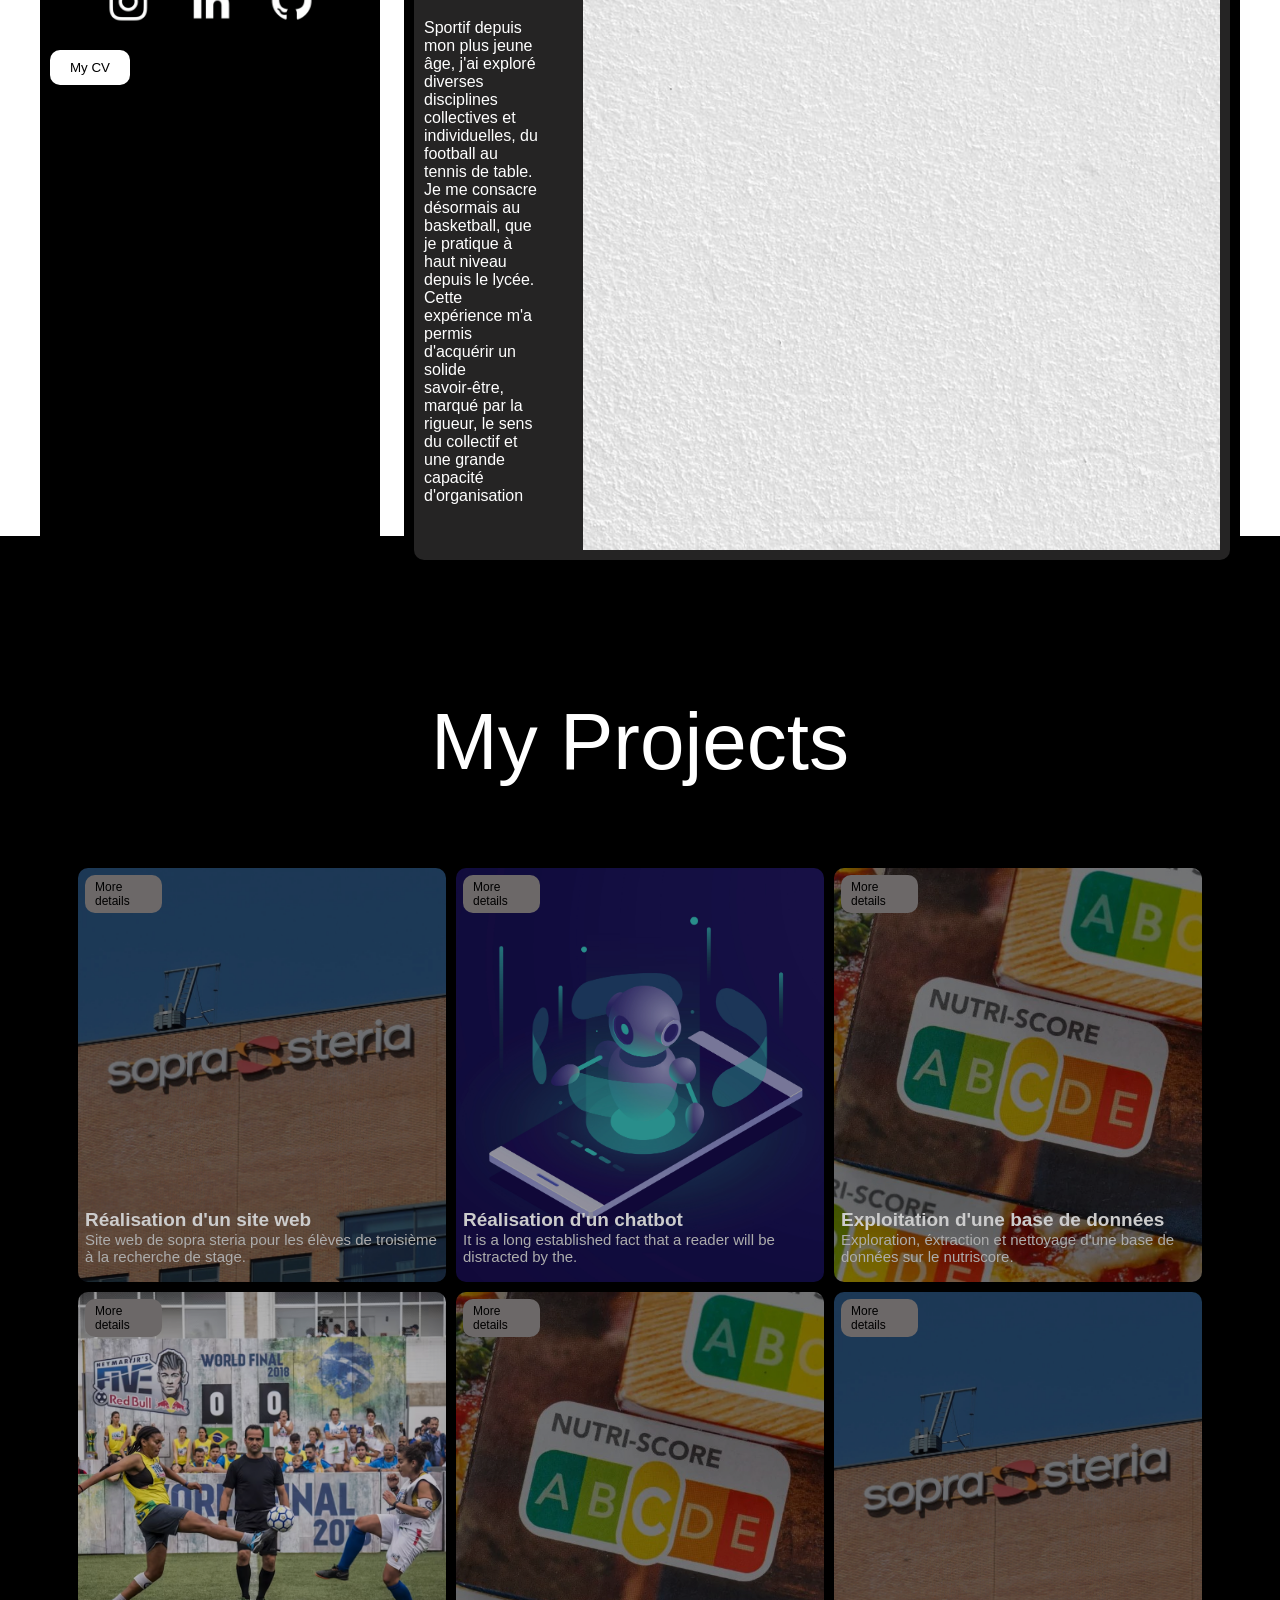
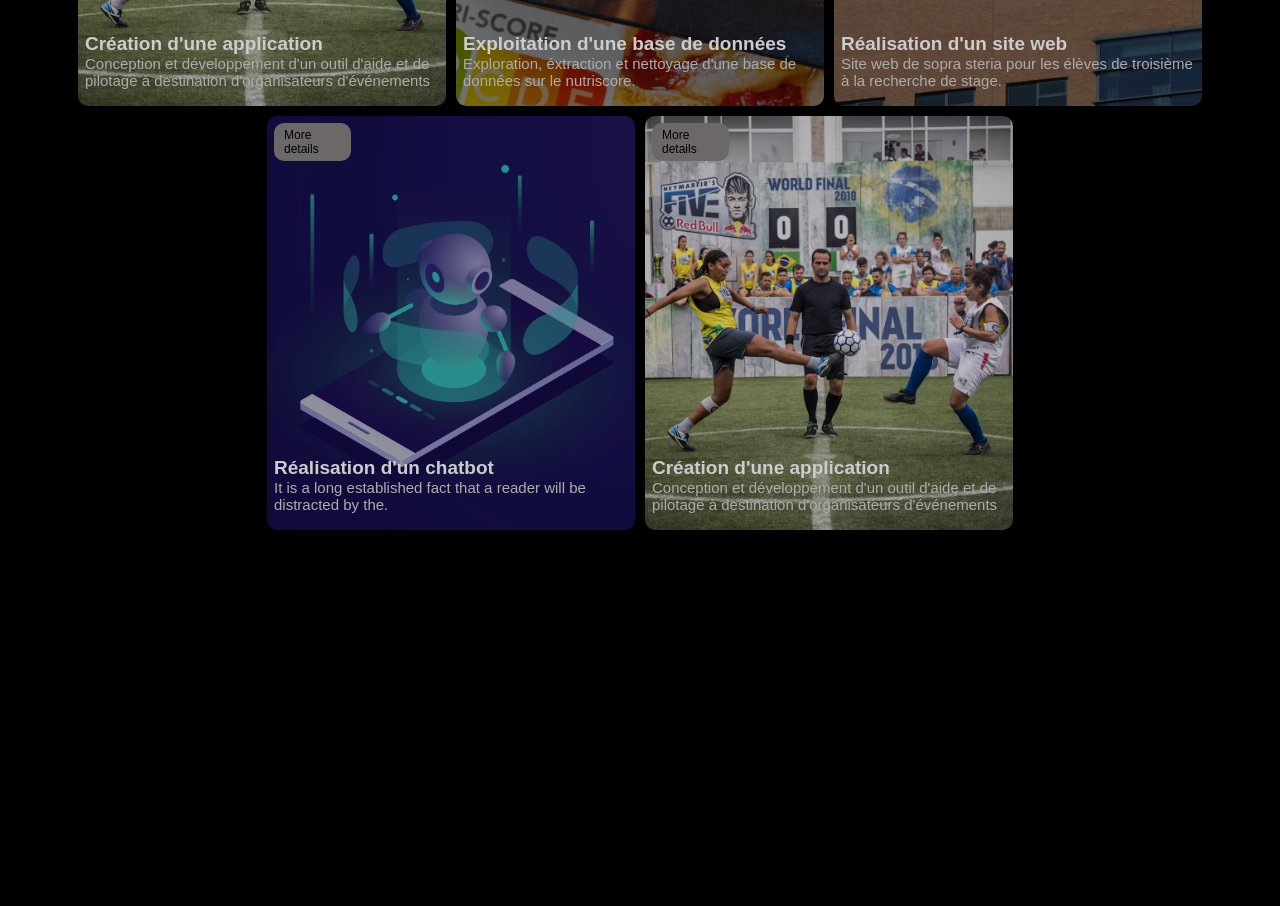
==== commit 854bd6bd: "Arrangement des codes" ====
--- a/home.html
+++ b/home.html
@@ -38,7 +38,6 @@
         <section class="aboutMe" id="aboutMe">
             <h1>About me</h1>
             <div class="about">
-
                 <div class="myInfo">
 
                     <div>
@@ -108,23 +107,22 @@
                             <div class="htmlcss">
                                 <div>
                                     <div>
-                                        <img src="img/language/hmtl.png" alt="">
+                                        <img src="img/language/css.png" alt="">
                                         <div>
                                             <h2>HTML/CSS</h2>
                                             <p>Développement web front-end</p>
                                         </div>
                                     </div>
                                     <ul>
-                                        <li>Mise en page CSS (Flexbox)</li>
+                                        <li>Mise en page CSS (Flexbox/grid)</li>
                                         <li>Sélecteurs & propriérés</li>
                                         <li>Responsive design</li>
+                                        <li>Formulaires & tableaux</li>
                                     </ul>
                                 </div>
                             </div>
-
-                            
-                        </div>
-
+  
+                        </div>
                     </div>
 
                     <div class="passion">
@@ -143,9 +141,7 @@
                             </div>
                         </div>
                     </div>
-
-                </div>
-
+                </div>
             </div>
         </section>
 
@@ -239,8 +235,6 @@
                         </p>
                     </div>
                 </div>
-
-            
             </div>
         </section>
     </section>
--- a/home.css
+++ b/home.css
@@ -2,6 +2,7 @@
     font-family: Arial, Helvetica, sans-serif;
     margin: 0px;
 }
+
 
 /*--------Main---------*/
 /*Home*/
@@ -211,7 +212,6 @@
 }
 
 
-
 /*Projets*/
 .Myprojets{
     background-color: black;
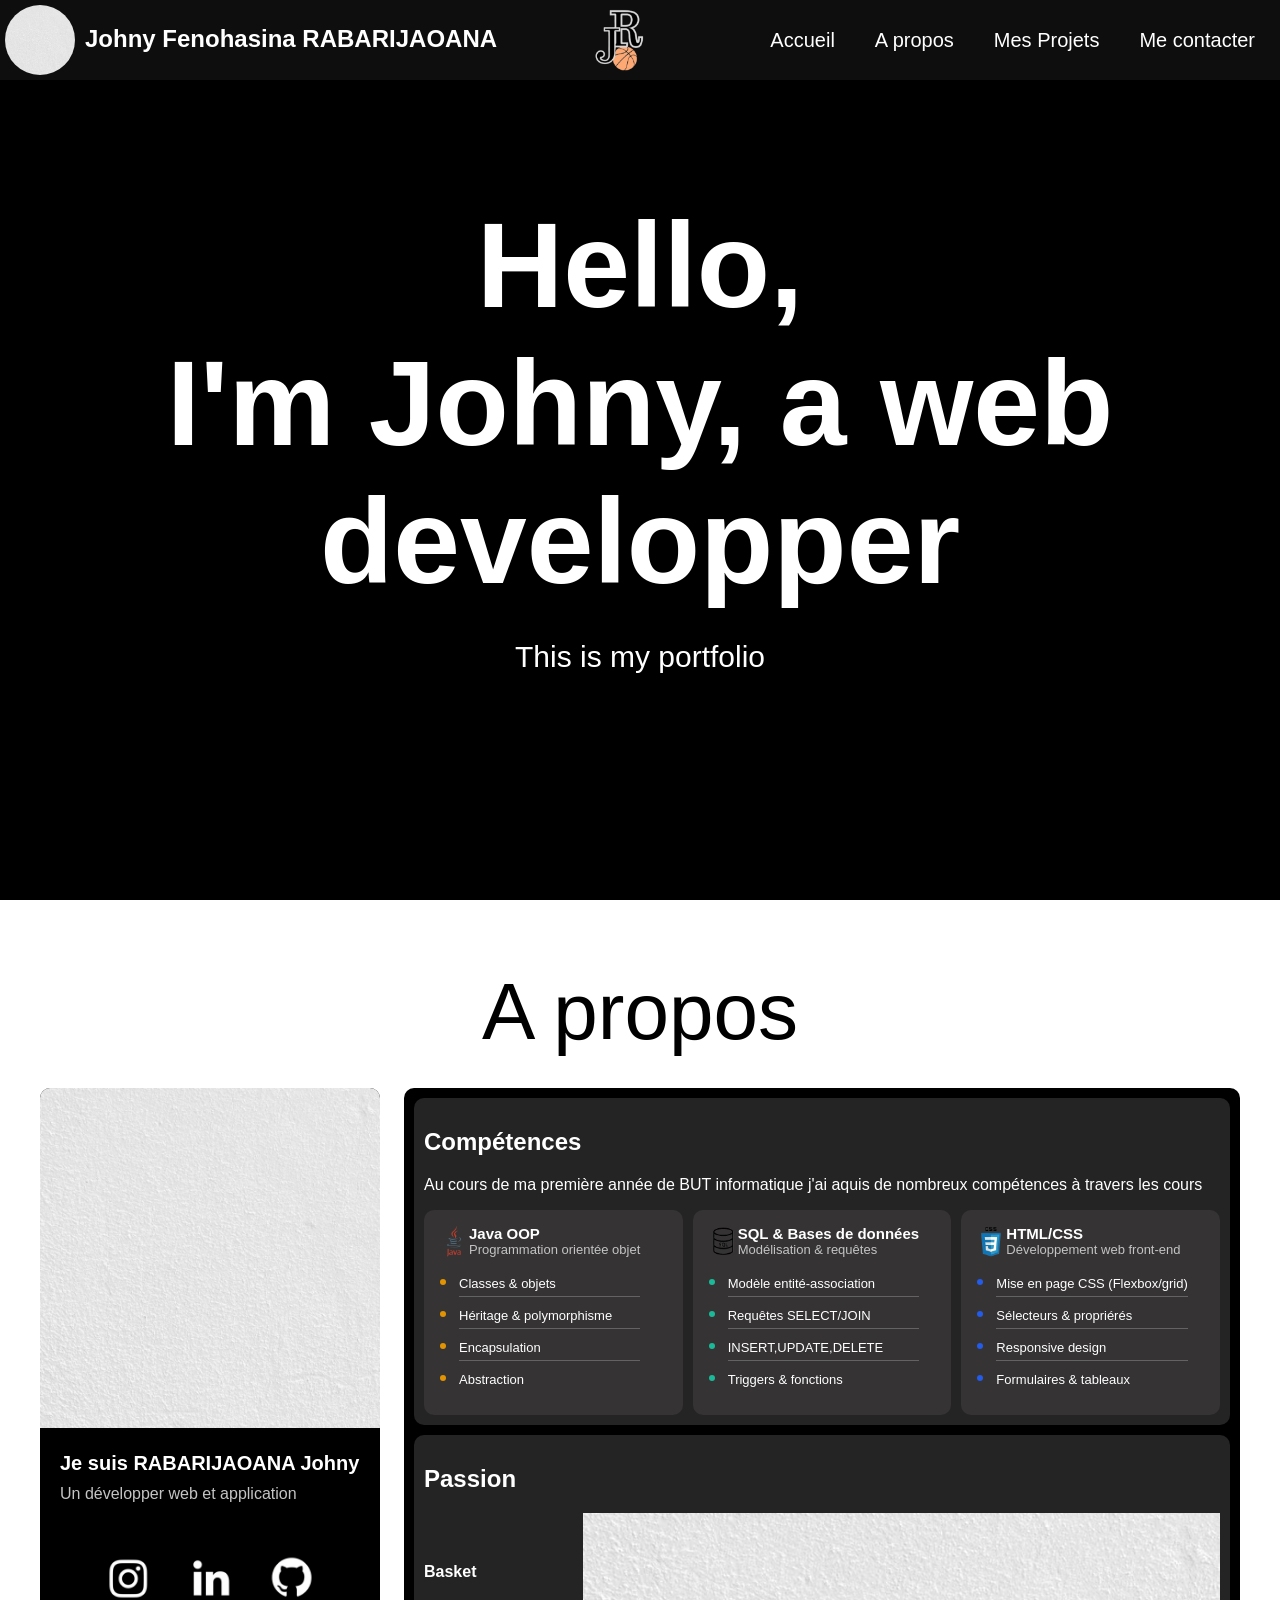
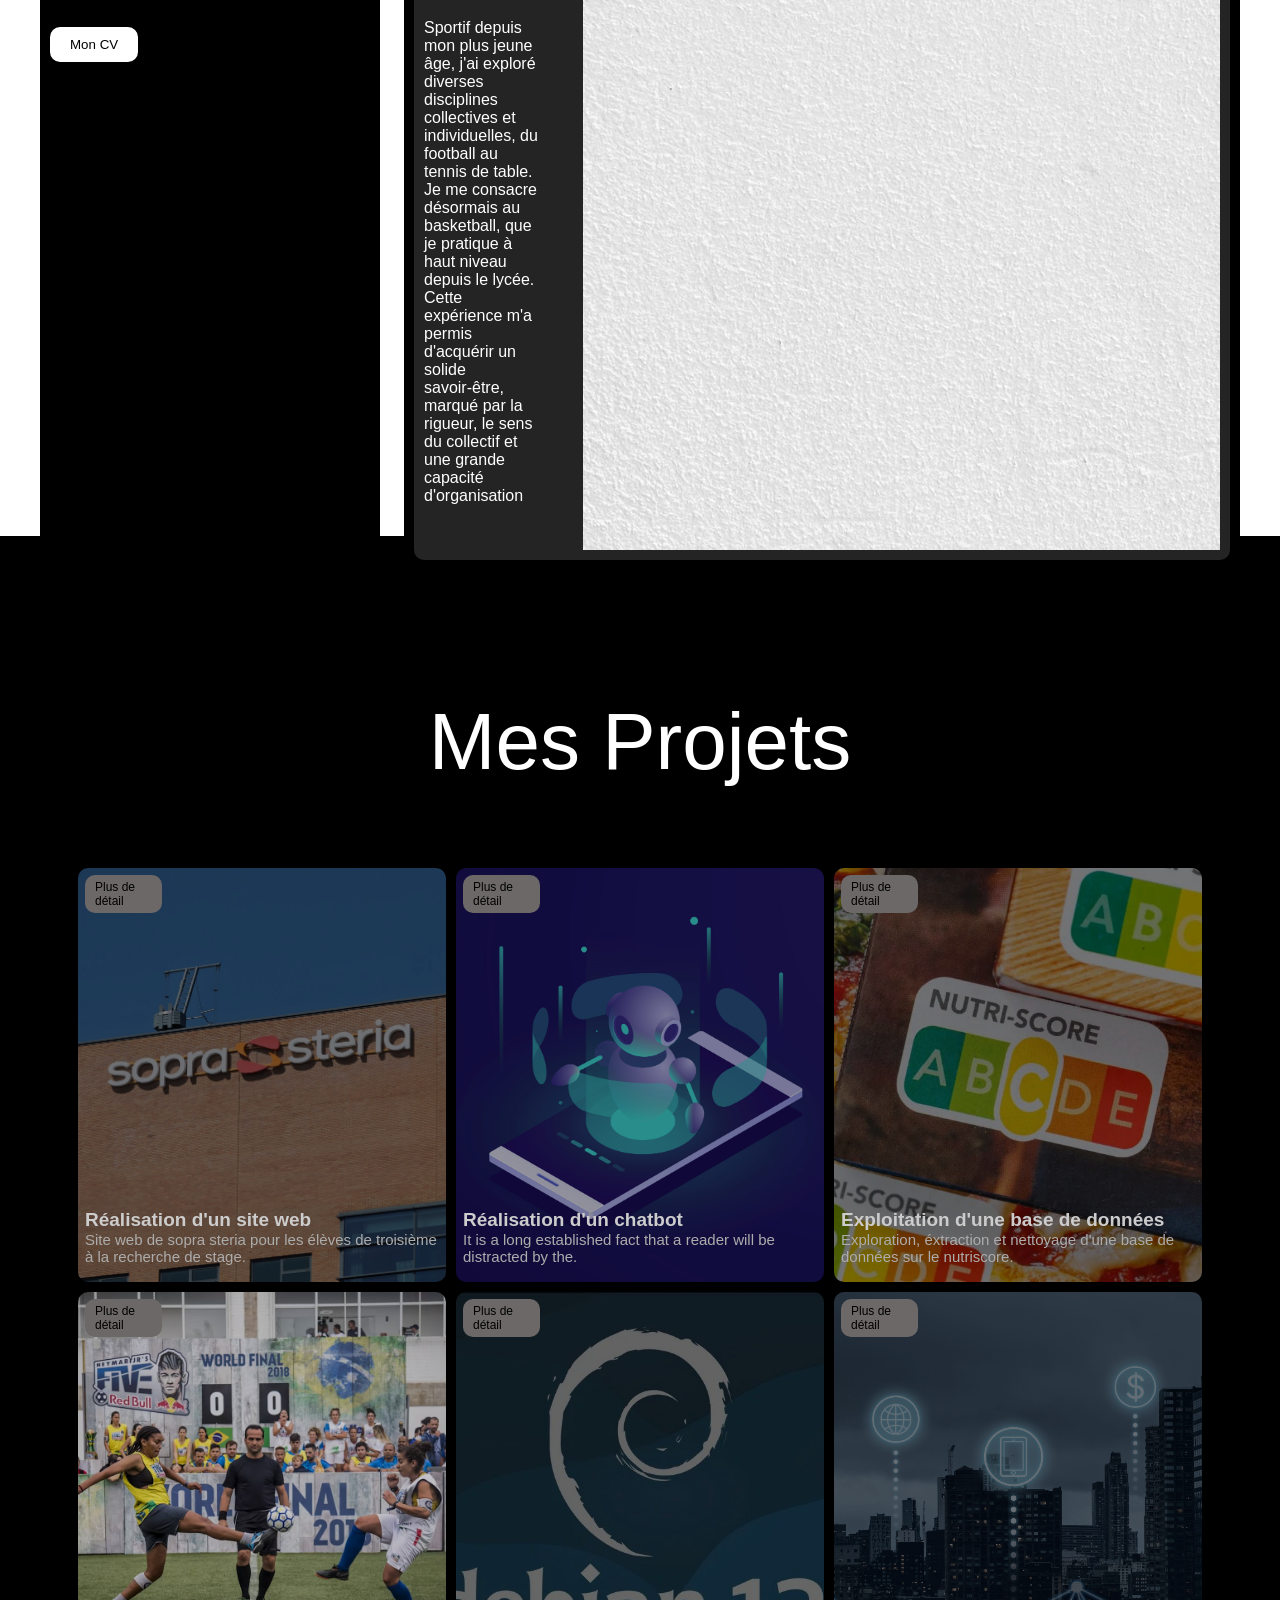
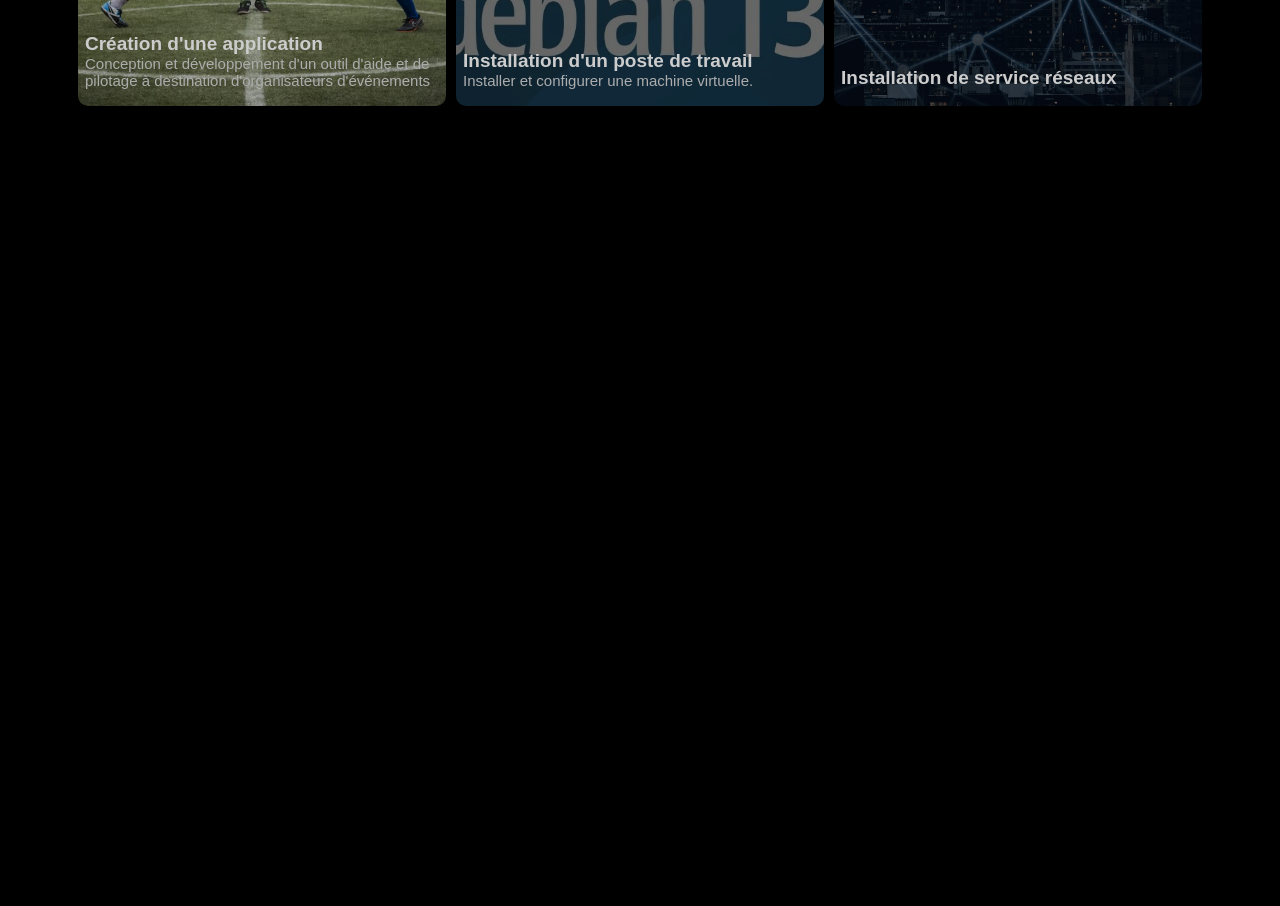
==== commit 5466f652: "ajout des projets installation de poste de travail et réseaux" ====
--- a/home.html
+++ b/home.html
@@ -13,16 +13,16 @@
         <nav class="navigation">
             <div class="moi">
                 <img src="img/white.avif" alt="">
-                <h2>RABARIJAOANA Johny</h2>
+                <h2>Johny Fenohasina RABARIJAOANA</h2>
             </div>
 
             <img src="img/logo.png" alt="logo">
 
             <div class="menu">
-                <a href="home">Home</a>
-                <a href="#aboutMe">About me</a>
-                <a href="#MyProjects">My Projects</a>
-                <a href="Contact">Contact me</a>
+                <a href="home">Accueil</a>
+                <a href="#aboutMe">A propos</a>
+                <a href="#MyProjects">Mes Projets</a>
+                <a href="Contact">Me contacter</a>
             </div>
         </nav>
     </head>
@@ -31,12 +31,12 @@
         <section class="home">
             <div>
                 <h1>Hello, </h1>
-                <h1>I'm Johny, a web developpers</h1>
+                <h1>I'm Johny, a web developper</h1>
             </div>
             <p>This is my portfolio</p>
         </section>
         <section class="aboutMe" id="aboutMe">
-            <h1>About me</h1>
+            <h1>A propos</h1>
             <div class="about">
                 <div class="myInfo">
 
@@ -46,8 +46,8 @@
 
                     <div class="texteMe">
                         <div>
-                            <h3>Hello I am RABARIJAOANA Johny</h3>
-                            <p>A web site and app developpers</p>
+                            <h3>Je suis RABARIJAOANA Johny</h3>
+                            <p>Un développer web et application</p>
                         </div>
 
                         <div class="reseaux">
@@ -57,14 +57,14 @@
                         </div>
 
                         <div>
-                            <button>My CV</button>
+                            <button>Mon CV</button>
                         </div>
                     </div>
                 </div>
 
                 <div class="moreMe">
                     <div class="skills">
-                        <h2>Skills</h2>
+                        <h2>Compétences</h2>
                         <p>Au cours de ma première année de BUT informatique j'ai aquis de nombreux compétences à travers les cours</p>
 
                         <div class="language">
@@ -149,13 +149,13 @@
     <section  class="Myprojets" id="MyProjects">
         <section>
             <div>
-                <h1>My Projects</h1>
+                <h1>Mes Projets</h1>
             </div>
 
             <div class="projets">
             
                 <div class="projet1">
-                    <a href="projetSiteWeb.html">More details</a>
+                    <a href="projetSiteWeb.html">Plus de détail</a>
                     <div class="description">
                         <h3>Réalisation d'un site web</h3>
                         <p>
@@ -165,7 +165,7 @@
                 </div>
 
                 <div class="projet2">
-                    <a href="projetChatbot.html">More details</a>
+                    <a href="projetChatbot.html">Plus de détail</a>
                     <div>
                         <h3>Réalisation d'un chatbot</h3>
                         <p>
@@ -175,7 +175,7 @@
                 </div>
 
                 <div class="projet3">
-                    <a href="projetBaseDonne.html">More details</a>
+                    <a href="projetBaseDonne.html">Plus de détail</a>
                     <div>
                        <h3>Exploitation d'une base de données</h3>
                         <p>
@@ -185,7 +185,7 @@
                 </div>
 
                 <div class="projet4">
-                    <a href="projetApp.html">More details</a>
+                    <a href="projetApp.html">Plus de détail</a>
                     <div>
                         <h3>Création d'une application</h3>
                         <p>
@@ -195,43 +195,23 @@
                 </div>
 
                 
-                <div class="projet3">
-                    <a href="projetBaseDonne.html">More details</a>
-                    <div>
-                       <h3>Exploitation d'une base de données</h3>
-                        <p>
-                            Exploration, éxtraction et nettoyage d'une base de données sur le nutriscore. 
-                        </p>
-                    </div>
-                </div>
-
-
-                <div class="projet1">
-                    <a href="projetSiteWeb.html">More details</a>
+                <div class="projet5">
+                    <a href="projetInstallationPosteTravail.html">Plus de détail</a>
+                    <div>
+                       <h3>Installation d'un poste de travail</h3>
+                        <p>
+                            Installer et configurer une machine virtuelle. 
+                        </p>
+                    </div>
+                </div>
+
+
+                <div class="projet6">
+                    <a href="projetInstallationPosteTravail.html">Plus de détail</a>
                     <div class="description">
-                        <h3>Réalisation d'un site web</h3>
-                        <p>
-                            Site web de sopra steria pour les élèves de troisième à la recherche de stage.
-                        </p>
-                    </div>
-                </div>
-
-                <div class="projet2">
-                    <a href="projetChatbot.html">More details</a>
-                    <div>
-                        <h3>Réalisation d'un chatbot</h3>
-                        <p>
-                            It is a long established fact that a reader will be distracted by the. 
-                        </p>
-                    </div>
-                </div>
-
-                <div class="projet4">
-                    <a href="projetApp.html">More details</a>
-                    <div>
-                        <h3>Création d'une application</h3>
-                        <p>
-                            Conception et développement d'un outil d'aide et de pilotage à destination d'organisateurs d'événements
+                        <h3>Installation de service réseaux</h3>
+                        <p>
+                            
                         </p>
                     </div>
                 </div>
--- a/home.css
+++ b/home.css
@@ -12,10 +12,10 @@
     justify-content: center;
     height: 100vh;
     background-image: url(img/);
+    background-color: black;
     background-position: center; 
     background-repeat: no-repeat; 
     background-size: cover;
-    background-color: black;
     color: white;
 }
 
@@ -272,6 +272,14 @@
     background-image: url(img/home/five.avif); 
 }
 
+.projet5{
+    background-image: url(img/home/debian-13.jpg);
+}
+
+.projet6{
+    background-image: url(img/home/réseaux.jpg);
+}
+
 .projets > div > p{
     text-align: center;
     padding: 5px 10px;
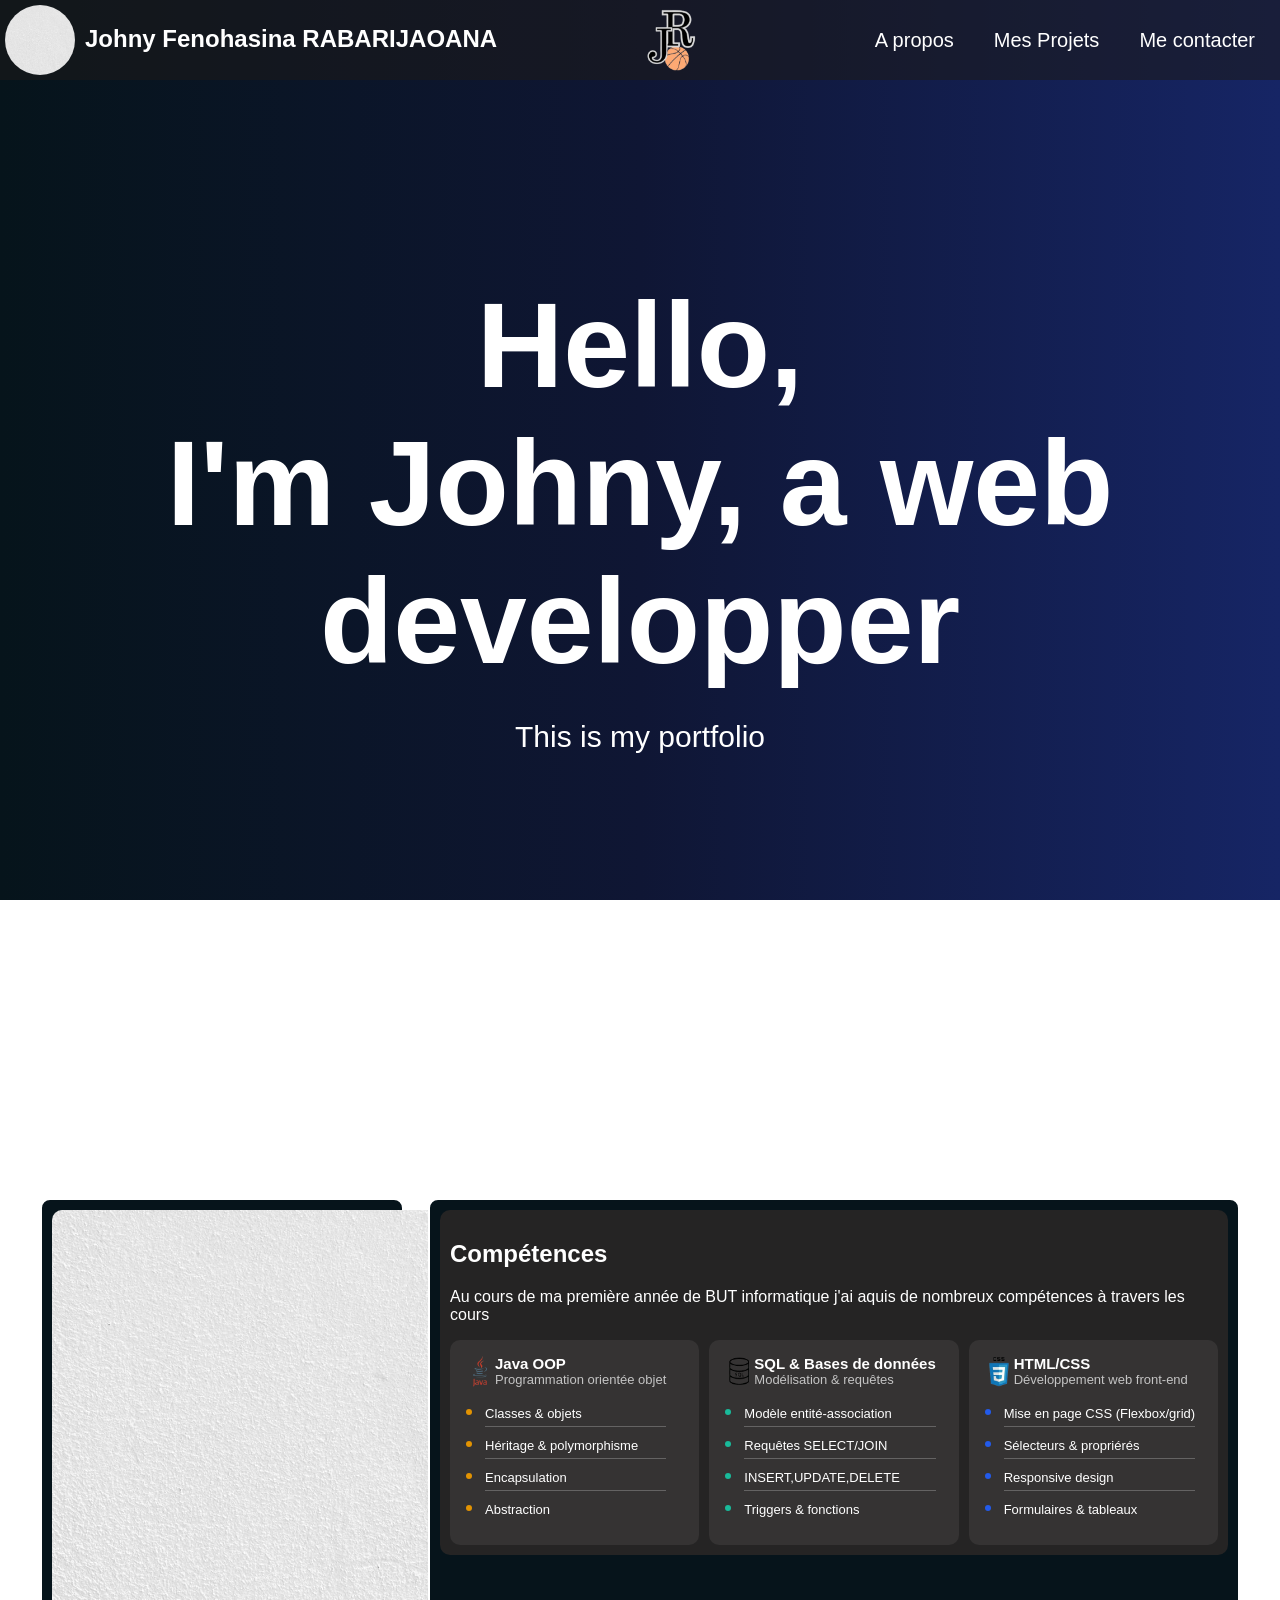
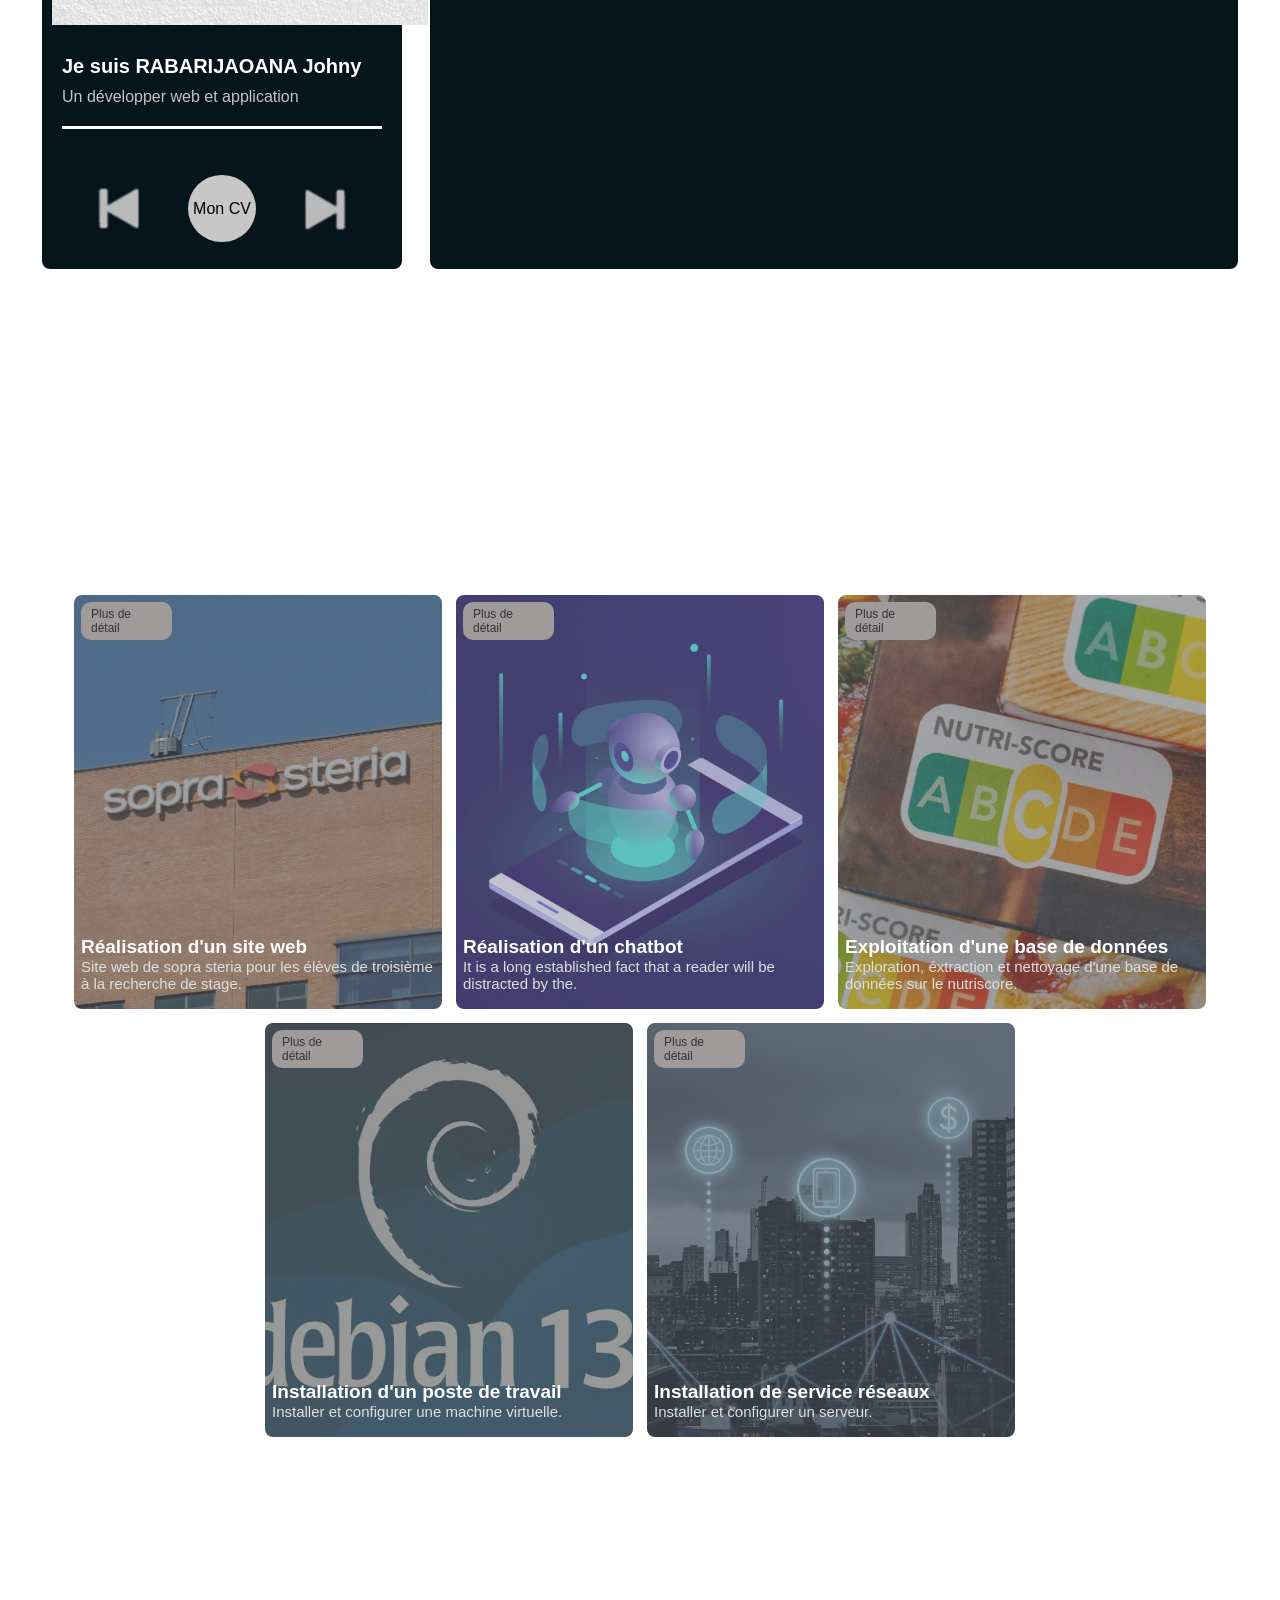
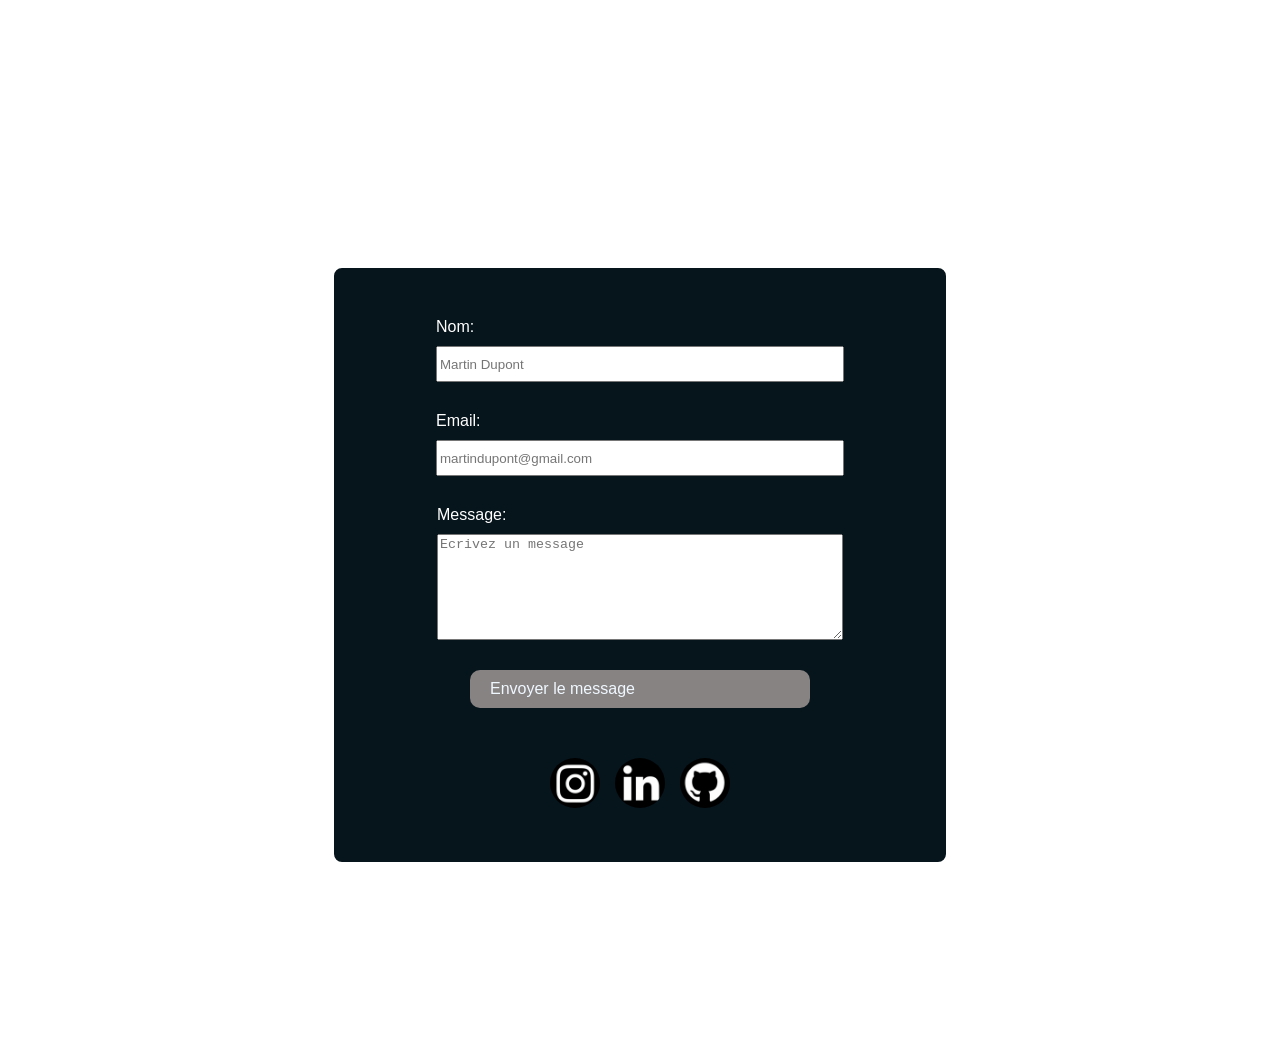
==== commit 1197b8a2: "amélioration du disign" ====
--- a/home.html
+++ b/home.html
@@ -19,10 +19,9 @@
             <img src="img/logo.png" alt="logo">
 
             <div class="menu">
-                <a href="home">Accueil</a>
                 <a href="#aboutMe">A propos</a>
                 <a href="#MyProjects">Mes Projets</a>
-                <a href="Contact">Me contacter</a>
+                <a href="#Contact">Me contacter</a>
             </div>
         </nav>
     </head>
@@ -35,12 +34,13 @@
             </div>
             <p>This is my portfolio</p>
         </section>
+
         <section class="aboutMe" id="aboutMe">
             <h1>A propos</h1>
             <div class="about">
                 <div class="myInfo">
 
-                    <div>
+                    <div class="img">
                         <img src="img/white.avif" alt="">
                     </div>
 
@@ -50,14 +50,12 @@
                             <p>Un développer web et application</p>
                         </div>
 
-                        <div class="reseaux">
-                            <a href="https://www.instagram.com/"><img src="img/réseaux/instagram_blanc.png" alt="Instagram"></a>
-                            <a href=""><img src="img/réseaux/linkedin_blanc.png" alt="Linkedin"></a>
-                            <a href=""><img src="img/réseaux/github_blanc.png" alt="Github"></a>
-                        </div>
-
-                        <div>
-                            <button>Mon CV</button>
+                        <div class="music">
+                            <img src="img/home/music gauche.png" alt="">
+                            <div>
+                                <a href="" class="cv">Mon CV</a>
+                            </div>
+                            <img src="img/home/music droit.png" alt="">
                         </div>
                     </div>
                 </div>
@@ -125,104 +123,104 @@
                         </div>
                     </div>
 
-                    <div class="passion">
-                        <h2>Passion</h2>
-                        <div class="Sport">
-                            <div class="basket">
-                                <div>
-                                    <h4>Basket</h2>
-                                    <p>
-                                    Sportif depuis mon plus jeune âge, j'ai exploré diverses disciplines collectives et individuelles, 
-                                    du football au tennis de table. Je me consacre désormais au basketball, que je pratique à haut niveau depuis le lycée. 
-                                    Cette expérience m'a permis d'acquérir un solide savoir-être, marqué par la rigueur, 
-                                    le sens du collectif et une grande capacité d'organisation</p>
-                                </div>
-                                <img src="img/white.avif" alt="basket">
-                            </div>
-                        </div>
+                    <div class="parcours">
+                        
                     </div>
                 </div>
             </div>
         </section>
 
 
-    <section  class="Myprojets" id="MyProjects">
-        <section>
-            <div>
-                <h1>Mes Projets</h1>
-            </div>
-
-            <div class="projets">
-            
-                <div class="projet1">
-                    <a href="projetSiteWeb.html">Plus de détail</a>
-                    <div class="description">
-                        <h3>Réalisation d'un site web</h3>
-                        <p>
-                            Site web de sopra steria pour les élèves de troisième à la recherche de stage.
-                        </p>
-                    </div>
-                </div>
-
-                <div class="projet2">
-                    <a href="projetChatbot.html">Plus de détail</a>
-                    <div>
-                        <h3>Réalisation d'un chatbot</h3>
-                        <p>
-                            It is a long established fact that a reader will be distracted by the. 
-                        </p>
-                    </div>
-                </div>
-
-                <div class="projet3">
-                    <a href="projetBaseDonne.html">Plus de détail</a>
-                    <div>
-                       <h3>Exploitation d'une base de données</h3>
-                        <p>
-                            Exploration, éxtraction et nettoyage d'une base de données sur le nutriscore. 
-                        </p>
-                    </div>
-                </div>
-
-                <div class="projet4">
-                    <a href="projetApp.html">Plus de détail</a>
-                    <div>
-                        <h3>Création d'une application</h3>
-                        <p>
-                            Conception et développement d'un outil d'aide et de pilotage à destination d'organisateurs d'événements
-                        </p>
-                    </div>
-                </div>
-
+        <section  class="Myprojets" id="MyProjects">
+            <section>
+                <div>
+                    <h1>Mes Projets</h1>
+                </div>
+
+                <div class="projets">
                 
-                <div class="projet5">
-                    <a href="projetInstallationPosteTravail.html">Plus de détail</a>
-                    <div>
-                       <h3>Installation d'un poste de travail</h3>
-                        <p>
-                            Installer et configurer une machine virtuelle. 
-                        </p>
-                    </div>
-                </div>
-
-
-                <div class="projet6">
-                    <a href="projetInstallationPosteTravail.html">Plus de détail</a>
-                    <div class="description">
-                        <h3>Installation de service réseaux</h3>
-                        <p>
-                            
-                        </p>
-                    </div>
-                </div>
-            </div>
+                    <div class="projet1">
+                        <a href="projetSiteWeb.html">Plus de détail</a>
+                        <div class="description">
+                            <h3>Réalisation d'un site web</h3>
+                            <p>
+                                Site web de sopra steria pour les élèves de troisième à la recherche de stage.
+                            </p>
+                        </div>
+                    </div>
+
+                    <div class="projet2">
+                        <a href="projetChatbot.html">Plus de détail</a>
+                        <div>
+                            <h3>Réalisation d'un chatbot</h3>
+                            <p>
+                                It is a long established fact that a reader will be distracted by the. 
+                            </p>
+                        </div>
+                    </div>
+
+                    <div class="projet3">
+                        <a href="projetBaseDonne.html">Plus de détail</a>
+                        <div>
+                        <h3>Exploitation d'une base de données</h3>
+                            <p>
+                                Exploration, éxtraction et nettoyage d'une base de données sur le nutriscore. 
+                            </p>
+                        </div>
+                    </div>
+                    
+                    <div class="projet5">
+                        <a href="projetInstallationPosteTravail.html">Plus de détail</a>
+                        <div>
+                        <h3>Installation d'un poste de travail</h3>
+                            <p>
+                                Installer et configurer une machine virtuelle. 
+                            </p>
+                        </div>
+                    </div>
+
+
+                    <div class="projet6">
+                        <a href="projetInstallationServiceRéseaux.html">Plus de détail</a>
+                        <div class="description">
+                            <h3>Installation de service réseaux</h3>
+                            <p>
+                                 Installer et configurer un serveur.
+                            </p>
+                        </div>
+                    </div>
+                </div>
+            </section>
         </section>
-    </section>
     </main>
 
-    <footer>
-        
+    <footer id="Contact">
+        <h1>Contact</h1>
+        <form action="">
+            <div class="contact">
+                <div>
+                    <label for="name">Nom: </label>
+                    <input id="name" type="text" placeholder="Martin Dupont">
+                </div>
+                <div>
+                    <label for="email">Email: </label>
+                    <input id="email" type="email" placeholder="martindupont@gmail.com">
+                </div>
+                <div>
+                    <label for="message">Message: </label>
+                    <textarea name="message" id="message" placeholder="Ecrivez un message"></textarea>
+                </div>
+
+                <a href="" class="envoyer">Envoyer le message</a>
+
+
+                <div class="reseaux">
+                    <a href="https://www.instagram.com/"><img src="img/réseaux/instagram_blanc.png" alt="Instagram"></a>
+                    <a href=""><img src="img/réseaux/linkedin_blanc.png" alt="Linkedin"></a>
+                    <a href=""><img src="img/réseaux/github_blanc.png" alt="Github"></a>
+                </div>
+            </div>
+        </form>
     </footer>
-    
 </body>
 </html>
--- a/home.css
+++ b/home.css
@@ -1,6 +1,8 @@
 body{
     font-family: Arial, Helvetica, sans-serif;
     margin: 0px;
+    background: linear-gradient(90deg, #06141b 0%, #0f1634 50%, #162565 100%);
+    background-attachment: fixed;
 }
 
 
@@ -10,9 +12,9 @@
     display: flex;
     flex-direction: column;
     justify-content: center;
+    align-items: center;
     height: 100vh;
     background-image: url(img/);
-    background-color: black;
     background-position: center; 
     background-repeat: no-repeat; 
     background-size: cover;
@@ -36,24 +38,31 @@
     padding-bottom: 10px;
     font-size: 80px;
     font-weight: 400;
+    color: white;
 }
 
 
 /*About Me*/
-.aboutMe{
-    margin-top: 50px;
+.about{
+    display: flex;
+    flex-direction: row;
+    justify-content: center;
+    margin: 50px 0px;
     height: 130vh;
     padding: 0% 40px;
+    
 }
 
 .about{
     display: flex;
     flex-direction: row;
     gap: 2%;
+    height: fit-content;
 }
 
 .about > div{
-    background-color: black;
+    background-color: #06141b;
+    border: solid 2px white;
     color: white;
     border-radius: 10px;
 }
@@ -62,8 +71,15 @@
     width: 30%;
 }
 
+.img{
+    display: flex;
+    flex-direction: row;
+    margin: 10px;
+    width: 518px;
+}
+
 .myInfo img{
-    width: 340px;
+    width: 80%;
     border-radius: 10px 10px 0px 0px;
 }
 
@@ -72,6 +88,34 @@
     flex-direction: column;
     padding: 10px;
     gap: 20px;
+}
+
+.music{
+    display: flex;
+    flex-direction: row;
+    justify-content: center;
+    align-items: center;
+    gap: 20px;
+}
+
+.cv{
+    background-color: rgb(200, 198, 198);
+    padding: 25px 5px;
+    border: none;
+    border-radius: 100px;
+    text-decoration: none;
+    color: black;
+    font-weight: bold 2px;
+    transition: 0.8s;
+}
+
+.cv:hover{
+    transform: scale(1.07);
+    box-shadow: 2px 2px 12px rgb(255, 255, 255);
+}
+
+.music > img{
+    width: 100px;
 }
 
 .myInfo h3{
@@ -82,25 +126,8 @@
 .myInfo p{
     margin: 10px;
     color: rgb(196, 196, 196);
-}
-
-.reseaux{
-    display: flex;
-    flex-direction: row;
-    justify-content: center;
-    gap: 10%;
-    margin-top: 20px;
-}
-
-.reseaux img{
-    width: 50px;
-}
-
-.myInfo button{
-    background-color: white;
-    padding: 10px 20px;
-    border: none;
-    border-radius: 10px;
+    padding-bottom: 20px;
+    border-bottom: solid white;
 }
 
 .moreMe{
@@ -214,9 +241,8 @@
 
 /*Projets*/
 .Myprojets{
-    background-color: black;
-    height: 210vh;
-    padding-top: 80px;
+    height: 150vh;
+    padding-top: 20px;
     display: flex;
     flex-direction: row;
 }
@@ -248,6 +274,7 @@
     background-repeat: no-repeat; 
     background-size: cover;
     transition: 0.6s;
+    border: solid 2px white;
 }
 
 .projets > div:hover{
@@ -293,7 +320,7 @@
     text-decoration: none;
     color: black;
     background-color: rgb(136, 131, 131);
-    width: 16%;
+    width: 20%;
     padding: 5px 10px;
     border-radius: 10px;
     font-size: 12px;
@@ -323,4 +350,78 @@
 
 .projets img{
     width: 100%;
+}
+
+/*Contact*/
+
+footer{
+    height: 100vh;
+}
+
+form{
+    display: flex;
+    flex-direction: row;
+    justify-content: center;
+}
+
+.contact{
+    display: flex;
+    flex-direction: column;
+    background-color: #06141b;
+    border: solid 2px white;
+    color: white;
+    align-items: center;
+    gap: 30px;
+    padding: 50px;
+    width: 40%;
+    border-radius: 10px;
+}
+
+footer div{
+    display: flex;
+    flex-direction: column;
+    gap: 10px;
+}
+ 
+input, textarea{
+    height: 30px;
+    width: 400px;
+}
+
+textarea{
+    height: 100px;
+}
+
+.envoyer{
+    padding: 10px 20px;
+    background-color: rgb(136, 131, 131);
+    text-decoration: none;
+    color: aliceblue;
+    border-radius: 10px;
+    width: 300px;
+    transition: 0.8s;
+}
+
+.envoyer:hover {
+    transform: scale(1.07);
+    box-shadow: 2px 2px 12px rgb(255, 255, 255);
+}
+
+.reseaux{
+    display: flex;
+    flex-direction: row;
+    justify-content: center;
+    gap: 10%;
+    margin-top: 20px;
+}
+
+.reseaux img{
+    width: 50px;
+    border-radius: 50px;
+    transition: 0.8s;
+}
+
+.reseaux img:hover{
+    transform: scale(1.07);     
+    box-shadow: 2px 2px 12px rgb(255, 255, 255);
 }
--- a/navigation.css
+++ b/navigation.css
@@ -4,9 +4,11 @@
     flex-direction: row;
     align-items: center;
     justify-content: space-between;
+    /*
     position: fixed;
-    width: 100%;
-    z-index: 1;                  
+    z-index: 1;
+    */
+    width: 100%;       
     padding: 5px;
     background-color: rgba(27, 25, 25, 0.559);
     color: white;
